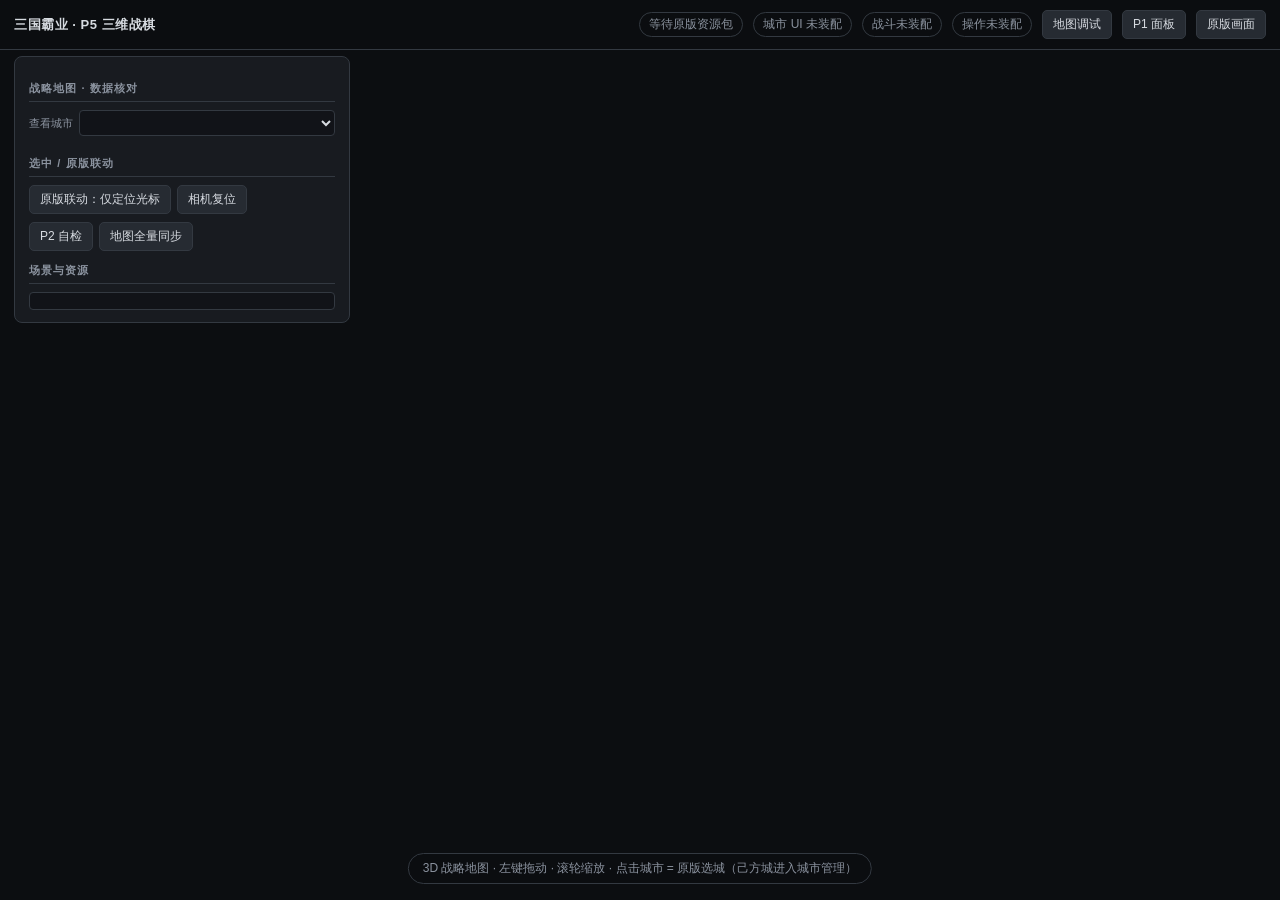
==== original/site/index3d.html @ 50c9945b "feat(P5): 3D 战棋战斗交互与动画（原版 ko/vo/xo/Ao/Fo 接管，规则零复制） 内核：make_core 增 9 处唯一改名（bo/ko/vo/xo/Ao/Fo/Io/Eo/So" ====
<!DOCTYPE html>
<html lang="zh-CN">
<head>
<meta charset="UTF-8">
<meta name="viewport" content="width=device-width, initial-scale=1.0, maximum-scale=1.0, user-scalable=no">
<title>三国霸业 · 3D 重制 P5 战棋战斗</title>
<link rel="icon" href="data:image/svg+xml,%3Csvg xmlns='http://www.w3.org/2000/svg' viewBox='0 0 32 32'%3E%3Crect width='32' height='32' fill='%230c0e11'/%3E%3Ctext x='16' y='24' font-size='21' text-anchor='middle' fill='%23e0b04a'%3E%E9%9C%B8%3C/text%3E%3C/svg%3E">
<link rel="stylesheet" href="style.css">
<link rel="stylesheet" href="p1/style.css">
<link rel="stylesheet" href="p2/style.css">
<link rel="stylesheet" href="p3/style.css">
<link rel="stylesheet" href="p4/style.css">
<link rel="stylesheet" href="p5/style.css">
<script type="importmap">
{
  "imports": {
    "three": "./p1/vendor/three.module.js",
    "three/addons/": "./p1/vendor/addons/"
  }
}
</script>
</head>
<body data-p1-status="booting">

<!-- ===================== 3D 展示区 ===================== -->
<div id="p1-root">
  <div id="p1-stage" aria-label="Three.js 3D 场景"></div>

  <!-- ===================== HTML UI 层 ===================== -->
  <div id="p1-ui" data-p1-ui>
    <div id="p1-toolbar">
      <span class="p1-title">三国霸业 · P5 三维战棋</span>
      <span id="p1-phase" class="p1-chip">启动中</span>
      <span id="p3-chip" class="p1-chip">城市 UI 待命</span>
      <span id="p4-chip" class="p1-chip">战斗待命</span>
      <span id="p5-chip" class="p1-chip">操作待命</span>
      <button type="button" class="p1-btn" id="p2-toggle-panel">地图调试</button>
      <button type="button" class="p1-btn" id="p1-toggle-panel">P1 面板</button>
      <button type="button" class="p1-btn" id="p1-toggle-legacy">原版画面</button>
    </div>

    <section id="p2-panel" class="p1-card" data-p1-ui-block></section>
    <div id="p2-hint">3D 战略地图 · 左键拖动 · 滚轮缩放 · 点击城市 = 原版选城（己方城进入城市管理）</div>

    <section id="p1-panel" class="p1-card hidden" data-p1-ui-block>
      <h2>运行状态</h2>
      <dl id="p1-status-list" class="p1-kv"></dl>

      <h2>场景切换（测试入口）</h2>
      <div class="p1-row">
        <button type="button" class="p1-btn" data-scene="world">战略地图</button>
        <button type="button" class="p1-btn" data-scene="city">城市管理</button>
        <button type="button" class="p1-btn" data-scene="battle">战斗</button>
      </div>
      <div class="p1-hint">测试入口只验证场景生命周期，不代表真实游戏操作结果。</div>

      <h2>自检</h2>
      <div class="p1-row">
        <button type="button" class="p1-btn" id="p1-test-coords">坐标测试</button>
        <button type="button" class="p1-btn" id="p1-test-adapter">适配层测试</button>
        <button type="button" class="p1-btn" id="p1-test-events">事件测试</button>
        <button type="button" class="p1-btn" id="p1-test-assets">资源测试</button>
      </div>
      <div class="p1-row">
        <button type="button" class="p1-btn" id="p1-sync">手动同步</button>
        <button type="button" class="p1-btn" id="p1-modal">弹窗穿透测试</button>
      </div>

      <h2>日志</h2>
      <pre id="p1-log" class="p1-log"></pre>
    </section>

    <div id="p1-modal-overlay" class="p1-modal-overlay" hidden>
      <div class="p1-card p1-modal" data-p1-ui-block>
        <h2>UI 弹窗</h2>
        <p>弹窗打开时，点击与滚轮不应穿透到 3D 场景；关闭后恢复。</p>
        <button type="button" class="p1-btn" id="p1-modal-close">关闭</button>
      </div>
    </div>
  </div>

  <!-- ============ 原版 2D 画面（保持原版 DOM，可折叠） ============ -->
  <div id="p1-legacy" class="hidden">
    <div id="app">
      <div id="screen-wrap">
        <canvas id="screen" width="240" height="320"></canvas>
      </div>
      <div id="status-bar">
        <span id="status-text">加载中…</span>
        <span id="status-actions">
          <button class="mini-btn menu-btn" id="menu-btn">菜单</button>
          <span id="scale-controls">
            <button class="mini-btn" id="scale-down">－</button>
            <span id="scale-label">×5</span>
            <button class="mini-btn" id="scale-up">＋</button>
          </span>
        </span>
      </div>
      <div id="touch-controls">
        <button class="key" data-key="esc">返回</button>
        <div class="dpad">
          <button class="key" data-key="up" aria-label="上">▲</button>
          <button class="key" data-key="left" aria-label="左">◀</button>
          <button class="key" data-key="down" aria-label="下">▼</button>
          <button class="key" data-key="right" aria-label="右">▶</button>
        </div>
        <button class="key" data-key="enter">确认</button>
      </div>
      <div id="help-note">原版 2D 画面（P1 保留用于对照，游戏规则仍由 sgby.core.js 驱动）</div>
    </div>
  </div>
</div>

<!-- 原版内核：sgby.core.js = sgby.min.js + 只读导出尾注；原 index.html 与 sgby.min.js 未改动 -->
<script type="module" src="sgby.core.js"></script>
<script src="local-bridge.js"></script>
<!-- P1 架构入口 -->
<script type="module" src="./p1/main.mjs"></script>
</body>
</html>
---- original/site/style.css ----
/* 三国霸业 - 网页移植版样式 */
* { margin: 0; padding: 0; box-sizing: border-box; -webkit-tap-highlight-color: transparent; }

html, body {
  height: 100%;
  background: #1a1c20;
  color: #cfd3da;
  font-family: "PingFang SC", "Noto Sans CJK SC", "Microsoft YaHei", sans-serif;
  overscroll-behavior: none;
  user-select: none;
}

#app {
  height: 100%;
  display: flex;
  flex-direction: column;
  align-items: center;
  justify-content: flex-start;
  padding: 8px;
  gap: 8px;
}

#screen-wrap {
  display: flex;
  align-items: center;
  justify-content: center;
  background: #0c0e11;
  border: 2px solid #3a4048;
  border-radius: 6px;
  padding: 10px;
  box-shadow: 0 4px 24px rgba(0,0,0,.6), inset 0 0 40px rgba(0,0,0,.5);
}

#screen {
  display: block;
  width: 480px;   /* 240 * 2（main.js 会按视口自动调整） */
  height: 640px;  /* 320 * 2 */
  max-width: calc(100vw - 16px);
  max-height: calc(100vh - 16px);
  image-rendering: pixelated;
  image-rendering: crisp-edges;
  background: #eaddc0; /* 宣纸底色（默认 ink 配色色 0）：页面首绘与游戏首帧同色，避免启动时闪绿 */
  touch-action: none;  /* 触摸直接作用于画面，禁止浏览器滚动/缩放手势 */
}

#status-bar {
  width: 100%;
  max-width: 815px;
  display: flex;
  justify-content: space-between;
  align-items: center;
  font-size: 12px;
  color: #7f8792;
  padding: 0 4px;
}

#scale-controls { display: flex; align-items: center; gap: 6px; }
.mini-btn {
  background: #2a2f36; color: #cfd3da; border: 1px solid #3a4048;
  border-radius: 4px; width: 24px; height: 22px; font-size: 13px; cursor: pointer;
}
.mini-btn:active { background: #3a4048; }
#scale-label { min-width: 28px; text-align: center; }

/* 下方虚拟按键：返回（左）— 方向键（中）— 确认（右） */
#touch-controls {
  display: flex;
  align-items: flex-end;    /* 返回/确认 与方向键下排（◀▼▶）同一基线 */
  justify-content: center;
  gap: 16px;
  user-select: none;
  -webkit-user-select: none;
}
.dpad {
  display: grid;
  grid-template-columns: repeat(3, 52px);
  grid-template-rows: repeat(2, 46px);
  gap: 6px;
}
.dpad .key[data-key="up"]    { grid-column: 2; grid-row: 1; }
.dpad .key[data-key="left"]  { grid-column: 1; grid-row: 2; }
.dpad .key[data-key="down"]  { grid-column: 2; grid-row: 2; }
.dpad .key[data-key="right"] { grid-column: 3; grid-row: 2; }
.key {
  min-width: 52px;
  height: 46px;
  padding: 0 6px;
  background: #2a2f36;
  color: #cfd3da;
  border: 1px solid #3a4048;
  border-radius: 8px;
  font-size: 15px;
  font-family: inherit;
  cursor: pointer;
  touch-action: none;
}
.key.pressed { background: #4a5260; }

#help-note {
  font-size: 11px;
  color: #5a626e;
  text-align: center;
  line-height: 1.6;
  padding-bottom: 4px;
}

@media (max-width: 860px) {
  #screen-wrap { padding: 6px; }
  #help-note { display: none; }
}

/* ==================== 网页菜单（MOD / 存档） ==================== */

#status-actions { display: flex; align-items: center; gap: 10px; }
.menu-btn { width: auto; padding: 0 9px; }

.wm-overlay {
  position: fixed; inset: 0; z-index: 100;
  display: none; align-items: center; justify-content: center;
  padding: 16px; background: rgba(8, 10, 12, .72);
}
.wm-overlay.open { display: flex; }
.wm-panel {
  width: min(440px, 100%); max-height: min(82vh, 680px); overflow: auto;
  background: #23272e; border: 1px solid #3a4048; border-radius: 10px;
  box-shadow: 0 18px 60px rgba(0, 0, 0, .6); color: #cfd3da; font-size: 13px;
}
.wm-head {
  display: flex; align-items: center; justify-content: space-between;
  padding: 12px 14px; border-bottom: 1px solid #323841;
}
.wm-title { font-size: 15px; font-weight: 600; letter-spacing: .05em; }
.wm-close {
  background: none; border: 0; color: #8b93a0; font-size: 22px; line-height: 1;
  cursor: pointer; padding: 0 2px;
}
.wm-close:hover { color: #cfd3da; }
.wm-body { padding: 12px 14px 14px; display: flex; flex-direction: column; gap: 14px; }
.wm-sec { display: flex; flex-direction: column; gap: 8px; }
.wm-sec-title { font-size: 12px; color: #8b93a0; letter-spacing: .08em; }
.wm-row { display: flex; gap: 10px; align-items: baseline; }
.wm-label { color: #8b93a0; flex: none; }
.wm-value { color: #e6e9ee; word-break: break-all; }
.wm-actions { display: flex; gap: 8px; flex-wrap: wrap; }
.wm-btn {
  background: #2f353d; color: #cfd3da; border: 1px solid #3f4650; border-radius: 6px;
  padding: 7px 12px; font-size: 13px; font-family: inherit; cursor: pointer;
}
a.wm-btn { text-decoration: none; display: inline-flex; align-items: center; }
.wm-btn:hover:not(:disabled) { background: #3a414b; }
.wm-btn:disabled { opacity: .45; cursor: default; }
.wm-btn.primary { background: #4a5260; border-color: #5a6372; }
.wm-btn.small { padding: 4px 9px; font-size: 12px; }
.wm-hint { color: #6f7885; font-size: 11px; line-height: 1.6; }
.wm-slots { display: flex; flex-direction: column; gap: 6px; }
.wm-slot {
  display: flex; align-items: center; gap: 10px; padding: 8px 10px;
  background: #1d2127; border: 1px solid #30363e; border-radius: 6px;
}
.wm-slot-name { flex: none; color: #aeb6c2; }
.wm-slot-info {
  flex: 1; min-width: 0; color: #e6e9ee;
  overflow: hidden; text-overflow: ellipsis; white-space: nowrap;
}
.wm-slot-acts { flex: none; display: flex; gap: 6px; }
.wm-msg { min-height: 18px; font-size: 12px; color: #8b93a0; line-height: 1.5; word-break: break-all; }
.wm-msg.ok { color: #7fbf7f; }
.wm-msg.err { color: #e08a8a; }

@media (max-width: 420px) {
  .wm-slot { flex-wrap: wrap; }
  .wm-slot-info { flex-basis: 100%; order: 3; }
}
---- original/site/p1/style.css ----
/* ==========================================================================
 * P1 3D 基础架构样式（新增文件；不修改原版 style.css）
 * 深色极简；3D canvas 铺底，HTML UI 浮于其上，原版 2D 画面折叠在右下角。
 * ========================================================================== */
:root {
  --p1-bg: #0c0e11;
  --p1-card: #1a1d22;
  --p1-line: #333941;
  --p1-text: #d7dbe1;
  --p1-dim: #8b939f;
}

html, body { height: 100%; overflow: hidden; }

#p1-root {
  position: relative;
  width: 100vw;
  height: 100vh;
  overflow: hidden;
  background: var(--p1-bg);
}

/* ---------- 3D 展示区 ---------- */
#p1-stage { position: absolute; inset: 0; }
#p1-stage canvas { display: block; width: 100%; height: 100%; outline: none; touch-action: none; }

/* 场景自己的 HTML UI 挂载点（城市 / 战斗），与 3D 画布同层但可交互 */
.p1-scene-ui {
  position: absolute; left: 14px; bottom: 14px; z-index: 8;
  width: min(430px, calc(100vw - 320px)); pointer-events: auto;
}
.p1-scene-card { box-shadow: 0 8px 24px rgba(0,0,0,.45); }

/* ---------- HTML UI 层（默认穿透，只有具体控件接收事件） ---------- */
#p1-ui { position: absolute; inset: 0; pointer-events: none; z-index: 10; }
#p1-ui button,
#p1-ui [data-p1-ui-block],
#p1-toolbar { pointer-events: auto; }

#p1-toolbar {
  position: absolute; top: 0; left: 0; right: 0;
  display: flex; align-items: center; gap: 10px;
  padding: 10px 14px;
  background: rgba(12, 14, 17, .82);
  border-bottom: 1px solid var(--p1-line);
  color: var(--p1-text); font-size: 13px;
}
.p1-title { font-weight: 600; letter-spacing: .04em; margin-right: auto; }
.p1-chip {
  padding: 3px 9px; border: 1px solid var(--p1-line);
  border-radius: 999px; color: var(--p1-dim); font-size: 12px;
}

.p1-btn {
  background: #262b32; color: var(--p1-text);
  border: 1px solid var(--p1-line); border-radius: 5px;
  padding: 5px 10px; font: inherit; font-size: 12px; cursor: pointer;
}
.p1-btn:hover { background: #313843; }
.p1-btn:disabled { opacity: .42; cursor: not-allowed; }

.p1-card {
  background: rgba(26, 29, 34, .96);
  border: 1px solid var(--p1-line);
  border-radius: 8px;
  color: var(--p1-text);
  padding: 12px 14px;
  font-size: 12px;
}
#p1-panel {
  position: absolute; top: 56px; right: 14px;
  width: 320px; max-height: calc(100vh - 76px);
  overflow: auto;
}
#p1-panel.hidden { display: none; }
.p1-card h2 {
  margin: 14px 0 8px; font-size: 11px; font-weight: 600;
  letter-spacing: .1em; color: var(--p1-dim);
  border-bottom: 1px solid var(--p1-line); padding-bottom: 5px;
}
.p1-card h2:first-child { margin-top: 0; }
.p1-row { display: flex; flex-wrap: wrap; gap: 6px; margin-bottom: 8px; }
.p1-hint { color: var(--p1-dim); line-height: 1.6; font-size: 11px; }
.p1-kv { display: grid; grid-template-columns: 118px 1fr; gap: 3px 8px; margin: 0; }
.p1-kv dt { color: var(--p1-dim); }
.p1-kv dd { margin: 0; overflow-wrap: anywhere; }
.p1-kv dd.ok { color: #8fd18f; }
.p1-kv dd.bad { color: #e08a8a; }
.p1-log {
  margin: 0; padding: 8px; max-height: 150px; overflow: auto;
  background: #111318; border: 1px solid var(--p1-line); border-radius: 4px;
  color: #aeb6c2; font-size: 11px; line-height: 1.5; white-space: pre-wrap;
}

.p1-modal-overlay {
  position: absolute; inset: 0; z-index: 20;
  display: flex; align-items: center; justify-content: center;
  background: rgba(8, 10, 12, .7); pointer-events: auto;
}
.p1-modal-overlay[hidden] { display: none; }
.p1-modal { width: min(360px, 90vw); }
.p1-modal p { line-height: 1.7; color: var(--p1-dim); }

/* ---------- 原版 2D 画面（保留 DOM，缩为对照窗） ---------- */
#p1-legacy {
  position: absolute; right: 14px; bottom: 14px; z-index: 6;
  width: 268px; height: 372px; overflow: hidden;
  background: #0c0e11; border: 1px solid var(--p1-line);
  border-radius: 8px; box-shadow: 0 10px 30px rgba(0,0,0,.5);
}
#p1-legacy.hidden { display: none; }
#p1-legacy #app {
  width: 620px; height: 840px; transform: scale(.43); transform-origin: top left;
  padding: 4px; gap: 4px;
}
#p1-legacy #screen { width: 240px !important; height: 320px !important; }
#p1-legacy #status-bar,
#p1-legacy #help-note { font-size: 14px; }
#p1-legacy #touch-controls { transform: scale(.85); transform-origin: top center; }

/* ---------- WebGL 失败提示 ---------- */
#p1-fatal {
  position: absolute; inset: 0; z-index: 30;
  display: flex; align-items: center; justify-content: center;
  background: rgba(12,14,17,.94); color: #e08a8a; font-size: 14px;
  text-align: center; padding: 24px; line-height: 1.8;
}

@media (max-width: 720px) {
  #p1-panel { width: calc(100vw - 28px); }
  #p1-legacy { width: 200px; height: 280px; }
  #p1-legacy #app { transform: scale(.31); }
}
---- original/site/p2/style.css ----
/* ==========================================================================
 * P2 战略地图调试面板样式（附加层，复用 P1 的 p1-card / p1-kv / p1-btn）
 * 面板位于左侧，与 P1 右侧面板、右下角原版 2D 对照窗互不遮挡。
 * ========================================================================== */
#p2-panel {
  position: absolute; top: 56px; left: 14px; z-index: 11;
  width: 336px; max-height: calc(100vh - 76px);
  overflow: auto;
}
#p2-panel.hidden { display: none; }
#p2-panel h2 { margin-top: 12px; }
#p2-log { max-height: 112px; }

.p2-row {
  display: flex; flex-wrap: wrap; align-items: center;
  gap: 6px; margin-bottom: 8px;
}
.p2-row label { color: var(--p1-dim); font-size: 11px; }
.p2-row select {
  flex: 1 1 150px; min-width: 0;
  background: #111318; color: var(--p1-text);
  border: 1px solid var(--p1-line); border-radius: 4px;
  padding: 4px 6px; font: inherit; font-size: 12px;
}
#p2-panel .p1-kv { grid-template-columns: 124px 1fr; }
#p2-panel .p1-kv dd { font-variant-numeric: tabular-nums; }

/* 场景提示条：显示当前 3D 场景与原版联动状态 */
#p2-hint {
  position: absolute; left: 50%; transform: translateX(-50%);
  bottom: 16px; z-index: 9; pointer-events: none;
  padding: 6px 14px; border-radius: 999px;
  background: rgba(12, 14, 17, .78); border: 1px solid var(--p1-line);
  color: var(--p1-dim); font-size: 12px; white-space: nowrap;
}

@media (max-width: 900px) {
  #p2-panel { width: 280px; }
  #p2-hint { display: none; }
}
---- original/site/p3/style.css ----
/* ==========================================================================
 * P3 城市管理界面样式（新增文件，不改动 P1/P2 与原版样式）
 *
 * 视觉取向：深色木质 + 铜金描边，与 3D 战略地图的土黄地形协调；
 * 纯 HTML/CSS，不把菜单做进 3D 场景（P3 §11）。
 * 层级：#p3-city(14) > #p1-legacy(6) / #p2-panel(11)，对话框在同一层内再叠。
 * ========================================================================== */
:root {
  --p3-wood-0: #1c1510;
  --p3-wood-1: #2a2018;
  --p3-wood-2: #362a1f;
  --p3-gold: #c8a45c;
  --p3-gold-dim: #8a7038;
  --p3-text: #ece1cc;
  --p3-dim: #a99b84;
  --p3-red: #a33b30;
  --p3-green: #6f9457;
  --p3-line: rgba(200, 164, 92, .28);
}

#p3-city {
  position: absolute;
  left: 0;
  right: 0;
  bottom: 0;
  top: 46px;              /* 让出顶部工具栏，工具条保持可点 */
  z-index: 14;
  display: flex;
  align-items: center;
  justify-content: center;
  font-family: "Noto Sans CJK SC", "Microsoft YaHei", system-ui, sans-serif;
  color: var(--p3-text);
  pointer-events: none;   /* 容器本身不吞点击：收起时地图必须仍可点 */
}
#p3-city[hidden] { display: none; }

/* 只有真正可见的部件接收事件 */
#p3-city .p3-frame,
#p3-city .p3-dim:not(.p3-dim-off) { pointer-events: auto; }

/* 暗化 3D 地图（同时阻挡点击穿透） */
.p3-dim {
  position: absolute;
  inset: 0;
  background:
    radial-gradient(ellipse at 50% 40%, rgba(20, 14, 8, .35), rgba(8, 6, 4, .82)),
    rgba(10, 8, 6, .35);
  transition: opacity .22s ease;
}
.p3-dim-off { opacity: 0; pointer-events: none; }
/* P1 的 `#p1-ui [data-p1-ui-block]{pointer-events:auto}` 会盖住上面的 none，
 * 收起态必须让地图可点，所以这里用更高优先级的规则显式复位。 */
#p1-ui #p3-city .p3-dim.p3-dim-off { pointer-events: none; }

/* ---------------------------------------------------------------- 主框 */
.p3-frame {
  position: relative;
  width: min(1180px, calc(100vw - 56px));
  min-width: 0;                       /* 允许 flex 收缩，避免内容把面板撑出视口 */
  height: min(720px, calc(100vh - 56px));
  box-sizing: border-box;
  display: grid;
  grid-template-rows: auto 1fr auto;
  background:
    linear-gradient(180deg, rgba(58, 44, 30, .97), rgba(26, 20, 14, .985)),
    var(--p3-wood-1);
  border: 1px solid var(--p3-gold-dim);
  border-radius: 10px;
  box-shadow:
    0 0 0 1px rgba(0, 0, 0, .6),
    0 24px 60px rgba(0, 0, 0, .66),
    inset 0 1px 0 rgba(255, 226, 168, .16);
  overflow: hidden;
  transition: opacity .18s ease, transform .18s ease;
}
/* 收起态：只留一条提示条，地图完全可点 */
.p3-frame.p3-collapsed {
  height: auto;
  width: min(440px, calc(100vw - 32px));
  align-self: flex-end;
  margin-bottom: 18px;
}
.p3-frame.p3-collapsed .p3-head {
  grid-template-columns: 1fr auto;
  padding: 8px 12px;
  gap: 10px;
}
.p3-frame.p3-collapsed .p3-stats,
.p3-frame.p3-collapsed .p3-city-sub { display: none; }
.p3-frame.p3-collapsed .p3-city-name { font-size: 16px; letter-spacing: .06em; }
.p3-frame.p3-collapsed .p3-body,
.p3-frame.p3-collapsed .p3-foot { display: none; }
.p3-frame.p3-busy .p3-body { opacity: .55; pointer-events: none; }

/* ---------------------------------------------------------------- 信息栏 */
.p3-head {
  display: grid;
  grid-template-columns: 210px 1fr auto;
  gap: 14px;
  align-items: center;
  padding: 12px 16px 10px;
  border-bottom: 1px solid var(--p3-line);
  background: linear-gradient(180deg, rgba(86, 66, 44, .5), rgba(40, 30, 20, .28));
}
.p3-city-name {
  margin: 0;
  font-size: 25px;
  letter-spacing: .12em;
  color: #f3e3bd;
  text-shadow: 0 2px 6px rgba(0, 0, 0, .6);
}
.p3-city-name.p3-mine { color: #ffe9b0; }
.p3-city-sub { margin: 3px 0 0; font-size: 11px; color: var(--p3-dim); }

.p3-stats {
  display: grid;
  grid-template-columns: repeat(6, minmax(96px, 1fr));
  gap: 2px 12px;
  margin: 0;
  font-size: 12px;
}
.p3-stats dt { color: var(--p3-dim); font-size: 11px; }
.p3-stats dd {
  margin: 0 0 2px;
  color: #f0e3c6;
  font-variant-numeric: tabular-nums;
  letter-spacing: .02em;
}

.p3-head-btns { display: flex; gap: 8px; }

/* ---------------------------------------------------------------- 主体 */
.p3-body {
  display: grid;
  grid-template-columns: 108px 196px 1fr;
  min-height: 0;
}

/* 左侧：原版第一级菜单（内政 / 外交 / 军备 / 状况） */
.p3-rail {
  display: flex;
  flex-direction: column;
  gap: 6px;
  padding: 12px 10px;
  border-right: 1px solid var(--p3-line);
  background: rgba(0, 0, 0, .22);
}
.p3-rail-btn {
  display: flex;
  flex-direction: column;
  gap: 2px;
  padding: 10px 8px;
  background: linear-gradient(180deg, rgba(78, 60, 40, .6), rgba(44, 33, 23, .6));
  border: 1px solid rgba(200, 164, 92, .22);
  border-radius: 5px;
  color: var(--p3-text);
  font: inherit;
  font-size: 15px;
  letter-spacing: .16em;
  cursor: pointer;
  transition: border-color .12s ease, background .12s ease;
}
.p3-rail-btn:hover { border-color: var(--p3-gold-dim); }
.p3-rail-btn.is-active {
  background: linear-gradient(180deg, rgba(150, 112, 56, .72), rgba(74, 52, 30, .8));
  border-color: var(--p3-gold);
  box-shadow: inset 0 0 0 1px rgba(255, 226, 168, .22);
  color: #fff3d6;
}
.p3-rail-count { font-size: 10px; color: var(--p3-dim); letter-spacing: .04em; }

/* 中间：原版第二级菜单（条目） */
.p3-items {
  display: flex;
  flex-direction: column;
  gap: 4px;
  padding: 12px 10px;
  overflow: auto;
  border-right: 1px solid var(--p3-line);
}
.p3-items-title {
  margin: 0 0 6px;
  font-size: 11px;
  font-weight: 600;
  letter-spacing: .18em;
  color: var(--p3-gold);
  border-bottom: 1px solid var(--p3-line);
  padding-bottom: 5px;
}
.p3-item {
  display: flex;
  align-items: baseline;
  justify-content: space-between;
  gap: 8px;
  padding: 8px 9px;
  background: rgba(60, 46, 32, .42);
  border: 1px solid transparent;
  border-radius: 4px;
  color: var(--p3-text);
  font: inherit;
  font-size: 14px;
  text-align: left;
  cursor: pointer;
}
.p3-item:hover { background: rgba(104, 78, 48, .56); border-color: var(--p3-gold-dim); }
.p3-item-name { letter-spacing: .08em; }
.p3-item-cost { font-size: 10px; color: var(--p3-dim); white-space: nowrap; }
.p3-item-nobranch { opacity: .5; }
.p3-items-note { margin-top: auto; font-size: 10px; }

/* 右侧：内容面板 */
.p3-detail {
  display: flex;
  flex-direction: column;
  min-width: 0;
  padding: 10px 14px 12px;
  overflow: hidden;
}
.p3-tabs { display: flex; gap: 6px; margin-bottom: 8px; }
.p3-tab {
  padding: 5px 12px;
  background: transparent;
  border: 1px solid transparent;
  border-bottom-color: var(--p3-line);
  color: var(--p3-dim);
  font: inherit;
  font-size: 12px;
  cursor: pointer;
}
.p3-tab.is-active {
  color: var(--p3-gold);
  border-color: var(--p3-line);
  border-bottom-color: transparent;
  border-radius: 4px 4px 0 0;
  background: rgba(70, 54, 36, .5);
}

.p3-report-cols {
  display: grid;
  grid-template-columns: repeat(2, minmax(0, 1fr));
  gap: 0 24px;
}
.p3-report {
  width: 100%;
  border-collapse: collapse;
  font-size: 13px;
}
.p3-report th {
  width: 42%;
  padding: 5px 8px;
  text-align: right;
  font-weight: 400;
  color: var(--p3-dim);
  border-bottom: 1px dashed rgba(200, 164, 92, .16);
}
.p3-report td {
  padding: 5px 8px;
  color: #f4e8cd;
  font-variant-numeric: tabular-nums;
  border-bottom: 1px dashed rgba(200, 164, 92, .16);
}
.p3-report-modal th { width: 34%; }

.p3-hint { margin: 8px 0 0; font-size: 11px; line-height: 1.6; color: var(--p3-dim); }

/* 武将表 */
.p3-officer-wrap { min-height: 0; overflow: auto; flex: 1; }
.p3-officer-inline { margin-top: 4px; }
.p3-officer-table {
  width: 100%;
  border-collapse: collapse;
  font-size: 12px;
  font-variant-numeric: tabular-nums;
}
.p3-officer-table thead th {
  position: sticky;
  top: 0;
  z-index: 1;
  padding: 5px 6px;
  background: #2b2117;
  border-bottom: 1px solid var(--p3-gold-dim);
  color: var(--p3-gold);
  font-weight: 500;
  font-size: 11px;
  white-space: nowrap;
  text-align: center;
}
.p3-officer-table tbody td {
  padding: 4px 6px;
  border-bottom: 1px solid rgba(200, 164, 92, .1);
  text-align: center;
  white-space: nowrap;
}
.p3-officer-table tbody td.p3-officer-name {
  color: #ffeec6;
  letter-spacing: .06em;
  text-align: left;
  padding-left: 10px;
}
.p3-officer-row { cursor: pointer; }
.p3-officer-row:hover { background: rgba(110, 82, 50, .38); }
.p3-officer-row.is-current {
  background: rgba(150, 112, 56, .5);
  box-shadow: inset 2px 0 0 var(--p3-gold);
}
.p3-officer-row:focus-visible { outline: 1px solid var(--p3-gold); outline-offset: -1px; }

.p3-officer-detail {
  position: sticky;
  bottom: 0;
  display: flex;
  flex-wrap: wrap;
  gap: 4px 14px;
  margin-top: 8px;
  padding: 7px 9px;
  background: rgba(24, 18, 12, .96);
  border: 1px solid var(--p3-line);
  border-radius: 4px;
  font-size: 11px;
  color: var(--p3-dim);
}
.p3-officer-detail strong { color: #ffeec6; font-size: 13px; letter-spacing: .08em; }
.p3-detail-label { color: var(--p3-gold); }
.p3-detail-kv { white-space: nowrap; }

/* 执行记录 */
.p3-log-wrap { flex: 1; min-height: 0; overflow: auto; }
.p3-log-list { margin: 0; padding: 0; list-style: none; font-size: 12px; }
.p3-log-item {
  display: flex;
  gap: 10px;
  padding: 5px 6px;
  border-bottom: 1px dashed rgba(200, 164, 92, .14);
  line-height: 1.5;
}
.p3-log-time { color: var(--p3-dim); font-size: 11px; white-space: nowrap; }
.p3-log-text { color: var(--p3-text); }
.p3-log-ok .p3-log-text { color: #cbe0b0; }
.p3-log-msg .p3-log-text { color: #f0dca8; }
.p3-log-error .p3-log-text { color: #e79a8f; }
.p3-log-action .p3-log-text { color: #d9c69a; }

/* ---------------------------------------------------------------- 底部 */
.p3-foot {
  display: flex;
  align-items: center;
  gap: 14px;
  padding: 8px 16px;
  border-top: 1px solid var(--p3-line);
  background: rgba(0, 0, 0, .3);
  font-size: 11px;
  color: var(--p3-dim);
}
.p3-status { color: var(--p3-gold); }
.p3-foot-hint { margin-left: auto; }

/* ---------------------------------------------------------------- 按钮 */
.p3-btn {
  padding: 6px 12px;
  background: linear-gradient(180deg, #5b452c, #3a2c1c);
  border: 1px solid var(--p3-gold-dim);
  border-radius: 4px;
  color: var(--p3-text);
  font: inherit;
  font-size: 12px;
  white-space: nowrap;
  cursor: pointer;
}
.p3-btn:hover { border-color: var(--p3-gold); background: linear-gradient(180deg, #6d5233, #453421); }
.p3-btn:disabled { opacity: .42; cursor: not-allowed; }
.p3-btn-primary {
  background: linear-gradient(180deg, #8a6428, #5c4118);
  border-color: #d9b46a;
  color: #fff6de;
  font-weight: 600;
}
.p3-btn-ghost { background: transparent; }

/* ---------------------------------------------------------------- 对话框 */
.p3-overlay-layer {
  position: absolute;
  inset: 0;
  z-index: 30;
  display: flex;
  align-items: center;
  justify-content: center;
}
.p3-overlay-layer[hidden] { display: none; }
.p3-overlay {
  position: absolute;
  inset: 0;
  display: flex;
  align-items: center;
  justify-content: center;
  padding: 24px;
  background: rgba(8, 6, 4, .62);
  pointer-events: auto;
}
.p3-modal {
  display: flex;
  flex-direction: column;
  width: min(460px, 92vw);
  max-height: min(78vh, 640px);
  background: linear-gradient(180deg, #33271b, #221a12);
  border: 1px solid var(--p3-gold-dim);
  border-radius: 8px;
  box-shadow: 0 18px 48px rgba(0, 0, 0, .7), inset 0 1px 0 rgba(255, 226, 168, .14);
  color: var(--p3-text);
  outline: none;
}
.p3-modal-wide { width: min(980px, 94vw); }
.p3-officer-modal { max-height: 82vh; }
.p3-modal-head {
  padding: 12px 16px 8px;
  border-bottom: 1px solid var(--p3-line);
}
.p3-modal-title {
  margin: 0;
  font-size: 16px;
  letter-spacing: .12em;
  color: #ffeec6;
}
.p3-modal-sub { margin: 4px 0 0; font-size: 11px; color: var(--p3-dim); }
.p3-modal-body {
  padding: 12px 16px;
  overflow: auto;
  font-size: 13px;
  line-height: 1.7;
}
.p3-modal-foot {
  display: flex;
  justify-content: flex-end;
  gap: 8px;
  padding: 10px 16px 12px;
  border-top: 1px solid var(--p3-line);
}
.p3-text { margin: 0; white-space: pre-wrap; }

/* 列表选择（原版 $r 的等价物） */
.p3-pick-list {
  display: grid;
  grid-template-columns: repeat(var(--p3-pick-cols, 2), minmax(0, 1fr));
  gap: 6px;
}
.p3-pick-item {
  display: flex;
  flex-direction: column;
  gap: 2px;
  padding: 9px 10px;
  background: rgba(60, 46, 32, .5);
  border: 1px solid transparent;
  border-radius: 4px;
  color: var(--p3-text);
  font: inherit;
  font-size: 13px;
  cursor: pointer;
  text-align: left;
}
.p3-pick-item:hover { background: rgba(110, 82, 50, .6); border-color: var(--p3-gold-dim); }
.p3-pick-item.is-current { border-color: var(--p3-gold); background: rgba(133, 98, 50, .55); }
.p3-pick-note { font-size: 10px; color: var(--p3-dim); }

/* 数值输入（原版 Hs 的等价物） */
.p3-value-box { display: grid; gap: 8px; }
.p3-value-label { font-size: 12px; color: var(--p3-gold); letter-spacing: .08em; }
.p3-input {
  width: 100%;
  padding: 8px 10px;
  background: #17110c;
  border: 1px solid var(--p3-line);
  border-radius: 4px;
  color: #fff3d6;
  font: inherit;
  font-size: 18px;
  font-variant-numeric: tabular-nums;
}
.p3-range { width: 100%; accent-color: #c8a45c; }
.p3-input:focus, .p3-range:focus { outline: 1px solid var(--p3-gold); outline-offset: 1px; }

/* ---------------------------------------------------------------- 滚动条 */
#p3-city ::-webkit-scrollbar { width: 8px; height: 8px; }
#p3-city ::-webkit-scrollbar-track { background: rgba(0, 0, 0, .28); }
#p3-city ::-webkit-scrollbar-thumb {
  background: rgba(200, 164, 92, .42);
  border-radius: 4px;
}
#p3-city ::-webkit-scrollbar-thumb:hover { background: rgba(200, 164, 92, .66); }

/* ---------------------------------------------------------------- 自适应 */
@media (max-width: 1080px) {
  .p3-frame { width: calc(100vw - 24px); height: calc(100vh - 24px); }
  .p3-head { grid-template-columns: 160px 1fr auto; }
  .p3-stats { grid-template-columns: repeat(4, minmax(84px, 1fr)); }
  .p3-body { grid-template-columns: 92px 168px 1fr; }
}
@media (max-width: 760px) {
  .p3-head { grid-template-columns: 1fr auto; }
  .p3-stats { display: none; }
  .p3-body { grid-template-columns: 84px 1fr; }
  .p3-items { grid-column: 2; }
  .p3-detail { display: none; }
}
---- original/site/p4/style.css ----
/* P4 战斗 HUD —— 与 P2/P3 同一套暗色木质 + 金色描边，只做信息展示 */

.p4-hud {
  position: absolute;
  left: 16px;
  top: 66px;
  width: 322px;
  max-height: calc(100vh - 130px);
  display: flex;
  flex-direction: column;
  z-index: 12;
  background: linear-gradient(180deg, rgba(28, 24, 18, .95), rgba(14, 12, 9, .97));
  border: 1px solid rgba(200, 160, 90, .55);
  border-radius: 10px;
  box-shadow: 0 12px 32px rgba(0, 0, 0, .55), inset 0 1px 0 rgba(255, 226, 168, .12);
  color: #eadcc0;
  font-size: 12.5px;
  overflow: hidden;
}

.p4-hud[hidden] { display: none; }

.p4-hud-head {
  display: flex;
  align-items: center;
  gap: 8px;
  padding: 8px 10px;
  border-bottom: 1px solid rgba(200, 160, 90, .28);
  background: linear-gradient(180deg, rgba(70, 54, 32, .9), rgba(40, 31, 20, .9));
}

.p4-hud-title { font-weight: 700; letter-spacing: .06em; color: #f0d79a; }

.p4-hud-chip {
  flex: 1;
  font-size: 11px;
  color: #cbb994;
  white-space: nowrap;
  overflow: hidden;
  text-overflow: ellipsis;
}

.p4-hud-btn {
  padding: 3px 9px;
  background: linear-gradient(180deg, #5b452c, #3a2c1c);
  border: 1px solid rgba(200, 160, 90, .5);
  border-radius: 4px;
  color: #eadcc0;
  font: inherit;
  font-size: 11px;
  cursor: pointer;
}

.p4-hud-btn:hover { border-color: #e0b04a; color: #fff3d6; }

.p4-hud-body {
  padding: 6px 10px 8px;
  overflow-y: auto;
  min-height: 0;
}

.p4-hud-sec { margin-top: 8px; }
.p4-hud-sec:first-child { margin-top: 2px; }

.p4-hud-sec h3 {
  margin: 0 0 4px;
  font-size: 11.5px;
  font-weight: 600;
  letter-spacing: .08em;
  color: #d9b96a;
  border-left: 3px solid rgba(217, 185, 106, .7);
  padding-left: 6px;
}

.p4-kv {
  display: grid;
  grid-template-columns: 84px 1fr;
  gap: 2px 8px;
  margin: 0;
  font-variant-numeric: tabular-nums;
}

.p4-kv dt { color: #9c8e73; }
.p4-kv dd { margin: 0; color: #efe3c9; word-break: break-all; }

.p4-hud-note {
  margin: 5px 0 0;
  font-size: 11px;
  line-height: 1.5;
  color: #a99a80;
}

.p4-hud-foot {
  padding: 6px 10px;
  border-top: 1px solid rgba(200, 160, 90, .22);
  font-size: 10.5px;
  line-height: 1.45;
  color: #93866f;
  background: rgba(0, 0, 0, .28);
}

.p4-legend {
  display: flex;
  flex-wrap: wrap;
  gap: 6px 12px;
  padding-top: 2px;
}

.p4-legend-item {
  display: inline-flex;
  align-items: center;
  gap: 5px;
  font-size: 11px;
  color: #c9bb9d;
}

.p4-swatch {
  width: 12px;
  height: 12px;
  border-radius: 3px;
  border: 1px solid rgba(0, 0, 0, .5);
  display: inline-block;
}

.p4-swatch-move { background: rgba(74, 163, 255, .75); }
.p4-swatch-attack { background: rgba(255, 106, 90, .78); }
.p4-swatch-mine { background: #4f7fd0; }
.p4-swatch-enemy { background: #c0504d; }
.p4-swatch-state { background: #d0a020; }

@media (max-width: 900px) {
  .p4-hud { width: 258px; left: 10px; top: 58px; font-size: 12px; }
}
---- original/site/p5/style.css ----
/* P5 战斗操作层 —— 与 P2/P3/P4 同一套暗色木质 + 金色描边 */

.p5-ui {
  position: absolute;
  inset: 0;
  z-index: 14;
  pointer-events: none;
  font-size: 12.5px;
  color: #eadcc0;
}

.p5-ui[hidden] { display: none; }

/* ------------------------------------------------------------- 阶段 / 提示 */
.p5-top {
  position: absolute;
  left: 50%;
  top: 62px;
  transform: translateX(-50%);
  display: flex;
  align-items: center;
  gap: 10px;
  max-width: min(760px, calc(100vw - 720px));
  padding: 5px 14px;
  border-radius: 999px;
  background: rgba(14, 12, 9, .78);
  border: 1px solid rgba(200, 160, 90, .38);
  box-shadow: 0 6px 18px rgba(0, 0, 0, .45);
  backdrop-filter: blur(2px);
  white-space: nowrap;
}

.p5-phase {
  font-weight: 700;
  letter-spacing: .08em;
  color: #f0d79a;
  padding: 1px 9px;
  border-radius: 999px;
  border: 1px solid rgba(224, 176, 74, .55);
  background: rgba(90, 68, 36, .55);
  font-size: 11.5px;
}

.p5-phase[data-phase="SELECT"] { color: #a9e0b0; border-color: rgba(120, 200, 140, .6); }
.p5-phase[data-phase="UNIT_SELECTED"] { color: #9ad0ff; border-color: rgba(110, 170, 240, .6); }
.p5-phase[data-phase="ATTACK_PREVIEW"] { color: #ff9d84; border-color: rgba(230, 110, 80, .6); }
.p5-phase[data-phase="ATTACK_ANIMATING"],
.p5-phase[data-phase="MOVEMENT_ANIMATING"] { color: #ffd166; border-color: rgba(230, 190, 90, .7); }
.p5-phase[data-phase="ENEMY_PHASE"] { color: #e2a0a0; border-color: rgba(200, 100, 100, .6); }
.p5-phase[data-phase="BATTLE_FINISHED"] { color: #fff3d6; border-color: #e0b04a; }

.p5-hint {
  font-size: 11.5px;
  color: #c9b891;
  overflow: hidden;
  text-overflow: ellipsis;
}

/* ------------------------------------------------------------- 横幅 */
.p5-banner {
  position: absolute;
  left: 50%;
  top: 26%;
  transform: translate(-50%, 8px);
  opacity: 0;
  transition: opacity .22s ease, transform .22s ease;
  display: flex;
  flex-direction: column;
  align-items: center;
  gap: 4px;
  padding: 12px 34px;
  border-radius: 10px;
  background: linear-gradient(180deg, rgba(40, 30, 16, .92), rgba(14, 11, 7, .94));
  border: 1px solid rgba(224, 176, 74, .6);
  box-shadow: 0 16px 40px rgba(0, 0, 0, .6), inset 0 1px 0 rgba(255, 226, 168, .18);
  text-align: center;
  pointer-events: none;
}

.p5-banner[hidden] { display: none; }
.p5-banner.is-in { opacity: 1; transform: translate(-50%, 0); }
.p5-banner strong { font-size: 20px; letter-spacing: .12em; color: #f6dfa8; }
.p5-banner span { font-size: 11.5px; color: #c9b891; }
.p5-banner.tone-round strong { font-size: 24px; }
.p5-banner.tone-enemy strong { color: #f0b0a0; }
.p5-banner.tone-win strong { color: #a8e6a0; }
.p5-banner.tone-lose strong { color: #f0a090; }

/* ------------------------------------------------------------- 战报 */
.p5-log {
  position: absolute;
  right: 16px;
  top: 62px;
  width: 300px;
  max-height: 38vh;
  overflow: hidden;
  padding: 8px 10px;
  border-radius: 8px;
  background: rgba(12, 10, 7, .72);
  border: 1px solid rgba(200, 160, 90, .28);
  font-size: 11.5px;
  line-height: 1.5;
  pointer-events: none;
}

.p5-log[hidden] { display: none; }
.p5-log-line { color: #c9b891; }
.p5-log-line.tone-move { color: #9ad0ff; }
.p5-log-line.tone-battle { color: #ffd9a8; }
.p5-log-line.tone-menu { color: #d9b96a; }
.p5-log-line.tone-warn { color: #ffb08a; }
.p5-log-line.tone-info { color: #a9b8c8; }

/* ------------------------------------------------------------- 操作条 */
.p5-actions {
  position: absolute;
  left: 50%;
  bottom: 22px;
  transform: translateX(-50%);
  display: flex;
  gap: 10px;
  padding: 8px 12px;
  border-radius: 10px;
  background: rgba(14, 12, 9, .82);
  border: 1px solid rgba(200, 160, 90, .38);
  box-shadow: 0 10px 26px rgba(0, 0, 0, .5);
  pointer-events: auto;
}

.p5-actions[hidden] { display: none; }

.p5-btn {
  padding: 6px 16px;
  background: linear-gradient(180deg, #5b452c, #38291a);
  border: 1px solid rgba(200, 160, 90, .55);
  border-radius: 5px;
  color: #f0e2c4;
  font: inherit;
  font-size: 12.5px;
  letter-spacing: .05em;
  cursor: pointer;
}

.p5-btn:hover:not(:disabled) { border-color: #e0b04a; color: #fff3d6; }
.p5-btn:disabled { opacity: .5; cursor: default; }

/* ------------------------------------------------------------- 菜单 */
.p5-menu-wrap,
.p5-result-wrap {
  position: absolute;
  inset: 0;
  display: flex;
  align-items: center;
  justify-content: center;
  background: rgba(6, 5, 3, .38);
  pointer-events: auto;
}

.p5-menu {
  min-width: 240px;
  padding: 14px 16px 12px;
  border-radius: 10px;
  background: linear-gradient(180deg, rgba(44, 34, 20, .97), rgba(16, 13, 9, .98));
  border: 1px solid rgba(224, 176, 74, .65);
  box-shadow: 0 18px 44px rgba(0, 0, 0, .65), inset 0 1px 0 rgba(255, 226, 168, .16);
}

.p5-menu-title {
  margin: 0 0 4px;
  font-size: 13px;
  letter-spacing: .12em;
  color: #f0d79a;
}

.p5-menu-note {
  margin: 0 0 8px;
  font-size: 11px;
  color: #9c8f74;
  line-height: 1.45;
}

.p5-menu-list { display: flex; flex-direction: column; gap: 6px; }

.p5-menu-item {
  padding: 8px 14px;
  text-align: left;
  background: linear-gradient(180deg, #45341f, #2a1f13);
  border: 1px solid rgba(200, 160, 90, .45);
  border-radius: 5px;
  color: #eadcc0;
  font: inherit;
  font-size: 13px;
  letter-spacing: .08em;
  cursor: pointer;
}

.p5-menu-item:hover,
.p5-menu-item:focus { border-color: #e0b04a; color: #fff3d6; outline: none; }
.p5-menu-item.is-current { border-color: rgba(224, 176, 74, .85); box-shadow: 0 0 0 1px rgba(224, 176, 74, .35) inset; }

.p5-menu-cancel {
  margin-top: 8px;
  width: 100%;
  padding: 6px 12px;
  background: transparent;
  border: 1px dashed rgba(200, 160, 90, .38);
  border-radius: 5px;
  color: #b7a888;
  font: inherit;
  font-size: 11.5px;
  cursor: pointer;
}

.p5-menu-cancel:hover { color: #f0d79a; border-color: rgba(224, 176, 74, .7); }

/* ------------------------------------------------------------- 飘字 */
.p5-floats { position: absolute; inset: 0; pointer-events: none; overflow: hidden; }

.p5-float {
  position: absolute;
  transform: translate(-50%, -50%);
  font-size: 18px;
  font-weight: 700;
  letter-spacing: .04em;
  text-shadow: 0 2px 6px rgba(0, 0, 0, .9), 0 0 10px rgba(0, 0, 0, .7);
  animation: p5-float-up 1.5s ease-out forwards;
  white-space: nowrap;
}

.p5-float.tone-damage { color: #ff8a6a; }
.p5-float.tone-provender { color: #ffd166; font-size: 15px; }
.p5-float.tone-exp { color: #9ad0ff; font-size: 15px; }
.p5-float.tone-heal { color: #62d08a; }

@keyframes p5-float-up {
  0% { opacity: 0; transform: translate(-50%, -50%) scale(.8); }
  18% { opacity: 1; transform: translate(-50%, -70%) scale(1.06); }
  100% { opacity: 0; transform: translate(-50%, -170%) scale(1); }
}

/* ------------------------------------------------------------- 战果 */
.p5-result {
  min-width: 380px;
  max-width: 520px;
  padding: 20px 26px 18px;
  border-radius: 12px;
  text-align: center;
  background: linear-gradient(180deg, rgba(46, 35, 20, .98), rgba(14, 11, 7, .99));
  border: 2px solid rgba(224, 176, 74, .75);
  box-shadow: 0 22px 60px rgba(0, 0, 0, .7), inset 0 1px 0 rgba(255, 226, 168, .2);
}

.p5-result h2 {
  margin: 0 0 6px;
  font-size: 26px;
  letter-spacing: .22em;
  color: #f6dfa8;
}

.p5-result.tone-win h2 { color: #a8e6a0; }
.p5-result.tone-lose h2 { color: #f0a090; }

.p5-result-note { margin: 0 0 12px; font-size: 11px; color: #9c8f74; line-height: 1.5; }

.p5-result-lines {
  text-align: left;
  display: flex;
  flex-direction: column;
  gap: 5px;
  margin-bottom: 14px;
  padding: 10px 12px;
  border-radius: 8px;
  background: rgba(0, 0, 0, .3);
  border: 1px solid rgba(200, 160, 90, .2);
}

.p5-result-line {
  font-size: 12px;
  color: #d8c9a8;
  font-variant-numeric: tabular-nums;
}

.p5-result .p5-btn { min-width: 96px; }
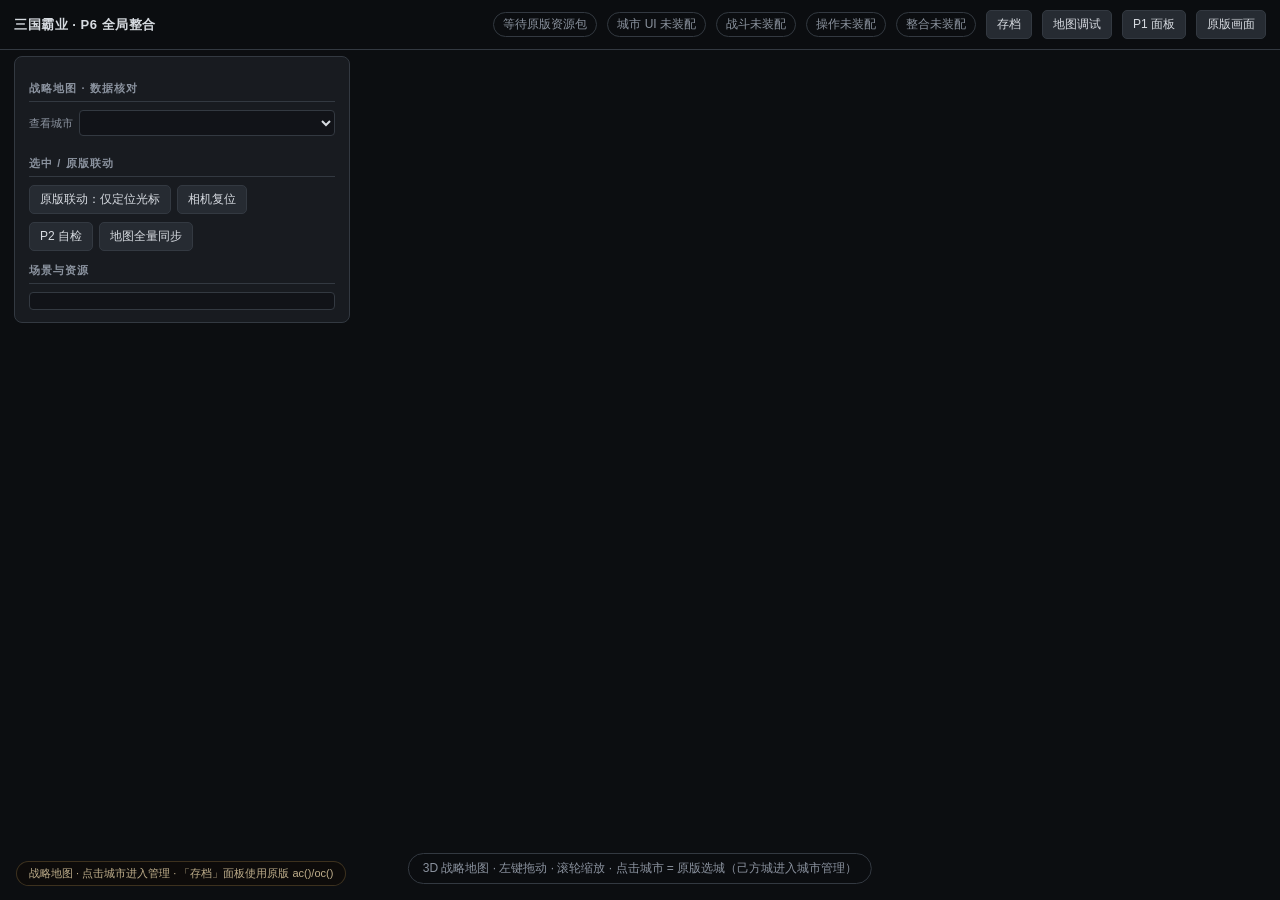
==== commit a89bc836: "feat(P6): 全局整合、场景切换与存档兼容（唯一入口/唯一状态/原版 3 槽存档） 统一入口与生命周期 - 新增 AppLifecycle：阶段化启动 + claim() 唯一对象守卫（even" ====
--- a/original/site/index3d.html
+++ b/original/site/index3d.html
@@ -3,7 +3,7 @@
 <head>
 <meta charset="UTF-8">
 <meta name="viewport" content="width=device-width, initial-scale=1.0, maximum-scale=1.0, user-scalable=no">
-<title>三国霸业 · 3D 重制 P5 战棋战斗</title>
+<title>三国霸业 · 3D 重制 P6 全局整合</title>
 <link rel="icon" href="data:image/svg+xml,%3Csvg xmlns='http://www.w3.org/2000/svg' viewBox='0 0 32 32'%3E%3Crect width='32' height='32' fill='%230c0e11'/%3E%3Ctext x='16' y='24' font-size='21' text-anchor='middle' fill='%23e0b04a'%3E%E9%9C%B8%3C/text%3E%3C/svg%3E">
 <link rel="stylesheet" href="style.css">
 <link rel="stylesheet" href="p1/style.css">
@@ -11,6 +11,7 @@
 <link rel="stylesheet" href="p3/style.css">
 <link rel="stylesheet" href="p4/style.css">
 <link rel="stylesheet" href="p5/style.css">
+<link rel="stylesheet" href="p6/style.css">
 <script type="importmap">
 {
   "imports": {
@@ -29,18 +30,32 @@
   <!-- ===================== HTML UI 层 ===================== -->
   <div id="p1-ui" data-p1-ui>
     <div id="p1-toolbar">
-      <span class="p1-title">三国霸业 · P5 三维战棋</span>
+      <span class="p1-title">三国霸业 · P6 全局整合</span>
       <span id="p1-phase" class="p1-chip">启动中</span>
       <span id="p3-chip" class="p1-chip">城市 UI 待命</span>
       <span id="p4-chip" class="p1-chip">战斗待命</span>
       <span id="p5-chip" class="p1-chip">操作待命</span>
+      <span id="p6-chip" class="p1-chip">整合待命</span>
+      <button type="button" class="p1-btn" id="p6-toggle-saves">存档</button>
       <button type="button" class="p1-btn" id="p2-toggle-panel">地图调试</button>
       <button type="button" class="p1-btn" id="p1-toggle-panel">P1 面板</button>
       <button type="button" class="p1-btn" id="p1-toggle-legacy">原版画面</button>
     </div>
 
+    <!-- P6：原版存档槽（ac()/oc()），与 3D 表现配置完全分离 -->
+    <section id="p6-saves" class="p6-save-panel" hidden>
+      <h2>原版存档（3 槽）</h2>
+      <p class="p6-save-note">
+        槽位读写走原版 ac()/oc()，格式仍是 SGB3 + v4，P6 不新增任何字段。
+        读档需要原版停在战略选城阶段；战斗与指令执行中会拒绝并说明原因。
+      </p>
+      <div id="p6-slot-list"></div>
+      <p id="p6-save-gate" class="p6-gate"></p>
+    </section>
+
     <section id="p2-panel" class="p1-card" data-p1-ui-block></section>
     <div id="p2-hint">3D 战略地图 · 左键拖动 · 滚轮缩放 · 点击城市 = 原版选城（己方城进入城市管理）</div>
+    <div id="p6-hint">战略地图 · 点击城市进入管理 · 「存档」面板使用原版 ac()/oc()</div>
 
     <section id="p1-panel" class="p1-card hidden" data-p1-ui-block>
       <h2>运行状态</h2>
--- a/original/site/p6/style.css
+++ b/original/site/p6/style.css
@@ -0,0 +1,233 @@
+/* P6 全局整合层 —— 弹窗 / 提示 / 致命错误 / 存档面板
+   沿用 P2~P5 的暗色木质 + 金色描边语汇，不引入新色系。
+   两条铁律（P3 踩过）：
+     1. 根容器 pointer-events:none，只有可交互部件 auto；
+     2. data-p1-ui-block 只挂在真正可见的部件上。 */
+
+#p6-layer {
+  position: absolute;
+  inset: 0;
+  pointer-events: none;
+  font-size: 12.5px;
+  color: #eadcc0;
+}
+
+/* --------------------------------------------------------------- 提示条 */
+.p6-toast {
+  position: absolute;
+  left: 50%;
+  bottom: 92px;
+  transform: translateX(-50%);
+  display: flex;
+  flex-direction: column;
+  gap: 6px;
+  align-items: center;
+  pointer-events: none;
+}
+
+.p6-toast-item {
+  padding: 6px 16px;
+  border-radius: 999px;
+  background: rgba(14, 12, 9, .86);
+  border: 1px solid rgba(200, 160, 90, .42);
+  box-shadow: 0 8px 20px rgba(0, 0, 0, .5);
+  white-space: nowrap;
+  animation: p6-toast-in .18s ease-out;
+}
+
+.p6-toast-item.p6-ok { border-color: rgba(120, 200, 140, .6); color: #bfe8c6; }
+.p6-toast-item.p6-warn { border-color: rgba(224, 176, 74, .7); color: #f0d79a; }
+.p6-toast-item.p6-error { border-color: rgba(230, 110, 90, .7); color: #ffb4a2; }
+
+@keyframes p6-toast-in {
+  from { opacity: 0; transform: translateY(6px); }
+  to { opacity: 1; transform: translateY(0); }
+}
+
+/* --------------------------------------------------------------- 弹窗 */
+.p6-modal-layer {
+  position: absolute;
+  inset: 0;
+  display: flex;
+  align-items: center;
+  justify-content: center;
+  pointer-events: none;
+}
+
+.p6-modal-layer[hidden] { display: none; }
+
+.p6-modal {
+  pointer-events: auto;
+  max-width: min(560px, calc(100vw - 120px));
+  max-height: 74vh;
+  overflow: auto;
+}
+
+.p6-modal-card {
+  background: linear-gradient(180deg, rgba(30, 26, 20, .98), rgba(18, 16, 12, .98));
+  border: 1px solid rgba(200, 160, 90, .5);
+  border-radius: 10px;
+  padding: 16px 18px 12px;
+  box-shadow: 0 18px 48px rgba(0, 0, 0, .62);
+}
+
+.p6-modal-card h2 {
+  margin: 0 0 6px;
+  font-size: 15px;
+  letter-spacing: .06em;
+  color: #f0d79a;
+}
+
+.p6-modal-sub {
+  margin: 0 0 10px;
+  font-size: 11.5px;
+  color: #a89671;
+  line-height: 1.55;
+}
+
+.p6-modal-card p {
+  margin: 0 0 8px;
+  line-height: 1.7;
+  color: #e0d3b6;
+}
+
+.p6-modal-actions {
+  display: flex;
+  gap: 8px;
+  justify-content: flex-end;
+  margin-top: 12px;
+  flex-wrap: wrap;
+}
+
+/* --------------------------------------------------------------- 致命错误 */
+.p6-fatal {
+  position: absolute;
+  inset: 0;
+  display: flex;
+  align-items: center;
+  justify-content: center;
+  background: rgba(8, 7, 5, .78);
+  pointer-events: auto;
+}
+
+.p6-fatal[hidden] { display: none; }
+
+.p6-fatal-card {
+  max-width: min(680px, calc(100vw - 100px));
+  max-height: 78vh;
+  overflow: auto;
+  padding: 18px 20px;
+  border-radius: 10px;
+  background: #1a1510;
+  border: 1px solid rgba(230, 110, 90, .6);
+  box-shadow: 0 20px 60px rgba(0, 0, 0, .7);
+}
+
+.p6-fatal-card h2 {
+  margin: 0 0 10px;
+  font-size: 15px;
+  color: #ffb4a2;
+}
+
+.p6-fatal-msg {
+  margin: 0;
+  font-family: ui-monospace, Consolas, monospace;
+  font-size: 11.5px;
+  line-height: 1.7;
+  white-space: pre-wrap;
+  color: #ddc9a8;
+}
+
+/* --------------------------------------------------------------- 存档面板 */
+.p6-save-panel {
+  position: absolute;
+  right: 16px;
+  top: 92px;
+  width: 300px;
+  padding: 12px 14px;
+  background: linear-gradient(180deg, rgba(28, 24, 18, .96), rgba(16, 14, 11, .96));
+  border: 1px solid rgba(200, 160, 90, .45);
+  border-radius: 10px;
+  box-shadow: 0 16px 40px rgba(0, 0, 0, .55);
+  pointer-events: auto;
+  z-index: 41;
+}
+
+.p6-save-panel[hidden] { display: none; }
+
+.p6-save-panel h2 {
+  margin: 0 0 4px;
+  font-size: 13px;
+  color: #f0d79a;
+  letter-spacing: .06em;
+}
+
+.p6-save-note {
+  margin: 0 0 8px;
+  font-size: 11px;
+  line-height: 1.55;
+  color: #9c8d6d;
+}
+
+.p6-slot {
+  display: grid;
+  grid-template-columns: 1fr auto auto;
+  gap: 6px;
+  align-items: center;
+  padding: 7px 0;
+  border-top: 1px dashed rgba(200, 160, 90, .18);
+}
+
+.p6-slot:first-of-type { border-top: 0; }
+
+.p6-slot-label {
+  font-size: 11.5px;
+  color: #d9c9a4;
+  line-height: 1.45;
+}
+
+.p6-slot-meta {
+  display: block;
+  font-size: 10.5px;
+  color: #8d7f62;
+  margin-top: 2px;
+}
+
+.p6-slot-meta.bad { color: #e08a7a; }
+
+.p6-btn-mini {
+  padding: 3px 9px;
+  font-size: 11px;
+  border-radius: 6px;
+  border: 1px solid rgba(200, 160, 90, .5);
+  background: rgba(58, 46, 28, .7);
+  color: #e8d9b8;
+  cursor: pointer;
+}
+
+.p6-btn-mini:hover { background: rgba(84, 66, 38, .85); }
+.p6-btn-mini:disabled { opacity: .42; cursor: not-allowed; }
+
+.p6-gate {
+  margin: 8px 0 0;
+  font-size: 10.5px;
+  line-height: 1.5;
+  color: #a89671;
+  word-break: break-all;
+}
+
+.p6-gate.bad { color: #e0a08a; }
+
+/* 工具栏提示（场景语义） */
+#p6-hint {
+  position: absolute;
+  left: 16px;
+  bottom: 14px;
+  padding: 4px 12px;
+  border-radius: 999px;
+  background: rgba(14, 12, 9, .72);
+  border: 1px solid rgba(200, 160, 90, .26);
+  color: #bfae8b;
+  font-size: 11px;
+  pointer-events: none;
+}
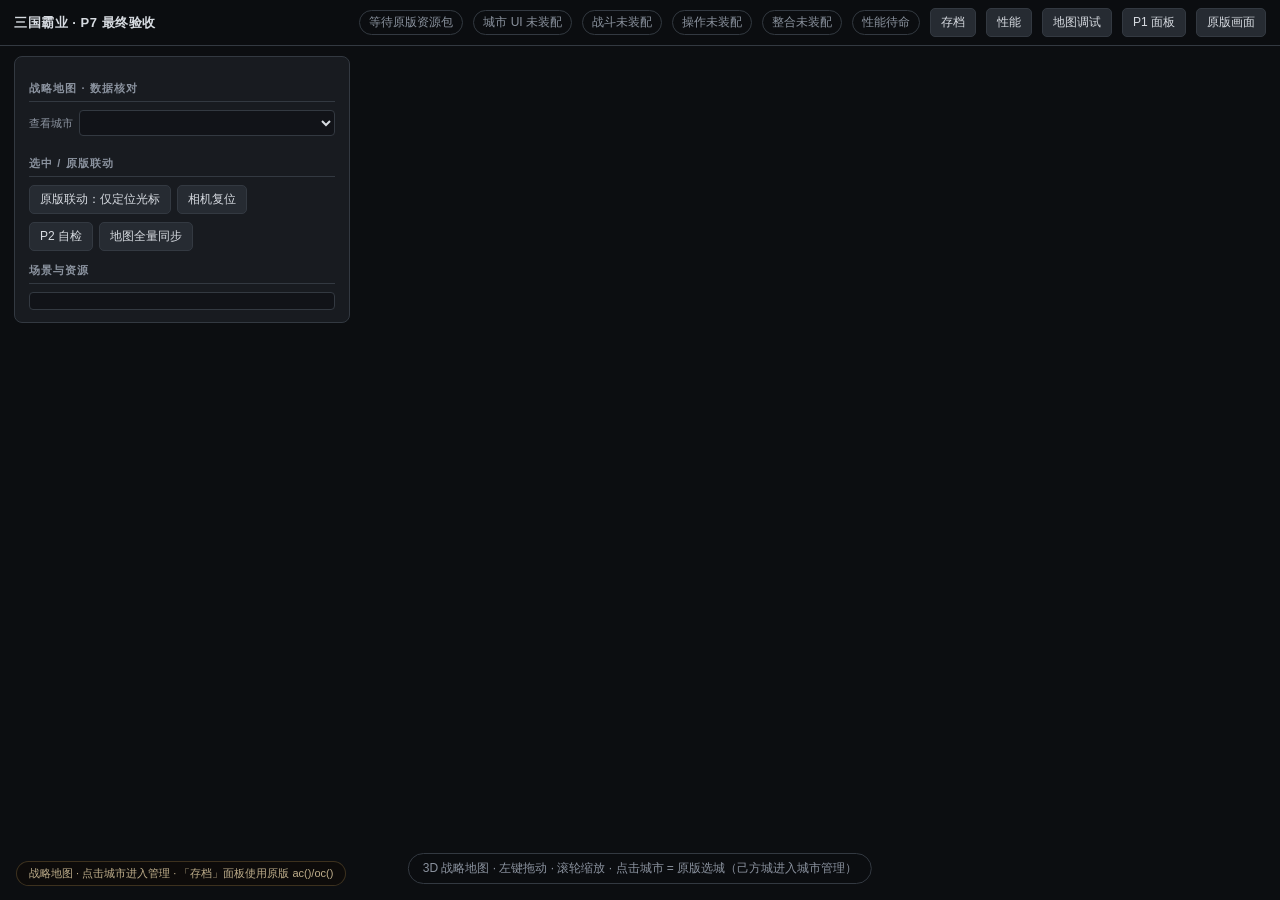
==== commit 62ae4424: "feat(P7): 最终质量验收（性能/一致性/稳定性/视觉）+ 最终验收报告 - p7 新模块：PerfMonitor（挂帧钩子的只读采样）/ AdaptiveResolution（按帧时间调像素比" ====
--- a/original/site/index3d.html
+++ b/original/site/index3d.html
@@ -3,7 +3,7 @@
 <head>
 <meta charset="UTF-8">
 <meta name="viewport" content="width=device-width, initial-scale=1.0, maximum-scale=1.0, user-scalable=no">
-<title>三国霸业 · 3D 重制 P6 全局整合</title>
+<title>三国霸业 · 3D 重制 P7 最终验收版</title>
 <link rel="icon" href="data:image/svg+xml,%3Csvg xmlns='http://www.w3.org/2000/svg' viewBox='0 0 32 32'%3E%3Crect width='32' height='32' fill='%230c0e11'/%3E%3Ctext x='16' y='24' font-size='21' text-anchor='middle' fill='%23e0b04a'%3E%E9%9C%B8%3C/text%3E%3C/svg%3E">
 <link rel="stylesheet" href="style.css">
 <link rel="stylesheet" href="p1/style.css">
@@ -12,6 +12,7 @@
 <link rel="stylesheet" href="p4/style.css">
 <link rel="stylesheet" href="p5/style.css">
 <link rel="stylesheet" href="p6/style.css">
+<link rel="stylesheet" href="p7/style.css">
 <script type="importmap">
 {
   "imports": {
@@ -30,13 +31,15 @@
   <!-- ===================== HTML UI 层 ===================== -->
   <div id="p1-ui" data-p1-ui>
     <div id="p1-toolbar">
-      <span class="p1-title">三国霸业 · P6 全局整合</span>
+      <span class="p1-title">三国霸业 · P7 最终验收</span>
       <span id="p1-phase" class="p1-chip">启动中</span>
       <span id="p3-chip" class="p1-chip">城市 UI 待命</span>
       <span id="p4-chip" class="p1-chip">战斗待命</span>
       <span id="p5-chip" class="p1-chip">操作待命</span>
       <span id="p6-chip" class="p1-chip">整合待命</span>
+      <span id="p7-chip" class="p1-chip">性能待命</span>
       <button type="button" class="p1-btn" id="p6-toggle-saves">存档</button>
+      <button type="button" class="p1-btn" id="p7-toggle-perf">性能</button>
       <button type="button" class="p1-btn" id="p2-toggle-panel">地图调试</button>
       <button type="button" class="p1-btn" id="p1-toggle-panel">P1 面板</button>
       <button type="button" class="p1-btn" id="p1-toggle-legacy">原版画面</button>
@@ -54,6 +57,13 @@
     </section>
 
     <section id="p2-panel" class="p1-card" data-p1-ui-block></section>
+
+    <!-- P7：性能看板（只读诊断；不承载任何游戏操作） -->
+    <section id="p7-perf" hidden data-p1-ui-block>
+      <h2>性能（P7 实测）</h2>
+      <dl id="p7-perf-list"></dl>
+      <p class="p7-note">GPU 时间与显存占用浏览器不暴露，面板如实留空，不做估算填充。</p>
+    </section>
     <div id="p2-hint">3D 战略地图 · 左键拖动 · 滚轮缩放 · 点击城市 = 原版选城（己方城进入城市管理）</div>
     <div id="p6-hint">战略地图 · 点击城市进入管理 · 「存档」面板使用原版 ac()/oc()</div>
 
--- a/original/site/p1/style.css
+++ b/original/site/p1/style.css
@@ -39,22 +39,27 @@
 
 #p1-toolbar {
   position: absolute; top: 0; left: 0; right: 0;
-  display: flex; align-items: center; gap: 10px;
-  padding: 10px 14px;
+  display: flex; align-items: center; flex-wrap: wrap;
+  gap: 8px 10px;
+  padding: 8px 14px;
   background: rgba(12, 14, 17, .82);
   border-bottom: 1px solid var(--p1-line);
   color: var(--p1-text); font-size: 13px;
 }
-.p1-title { font-weight: 600; letter-spacing: .04em; margin-right: auto; }
+.p1-title { font-weight: 600; letter-spacing: .04em; margin-right: auto; white-space: nowrap; }
 .p1-chip {
+  flex: 0 0 auto;
   padding: 3px 9px; border: 1px solid var(--p1-line);
   border-radius: 999px; color: var(--p1-dim); font-size: 12px;
+  white-space: nowrap;          /* P7：曾因缺少 nowrap 把「战斗中待命」竖排成 4 行 */
 }
 
 .p1-btn {
+  flex: 0 0 auto;
   background: #262b32; color: var(--p1-text);
   border: 1px solid var(--p1-line); border-radius: 5px;
   padding: 5px 10px; font: inherit; font-size: 12px; cursor: pointer;
+  white-space: nowrap;
 }
 .p1-btn:hover { background: #313843; }
 .p1-btn:disabled { opacity: .42; cursor: not-allowed; }
--- a/original/site/p7/style.css
+++ b/original/site/p7/style.css
@@ -0,0 +1,49 @@
+/* P7 最终验收层 —— 紧凑性能看板（只读诊断，不承载任何游戏操作）
+   沿用 P2~P6 的暗色 + 金色描边语汇，不引入新色系、不加动效干扰操作。
+   铁律同 P3/P6：根容器 pointer-events:none，只有真正可见的部件 auto 且挂 data-p1-ui-block。 */
+
+#p7-perf {
+  position: absolute;
+  right: 14px;
+  bottom: 120px;
+  width: 208px;
+  padding: 10px 12px 8px;
+  border-radius: 10px;
+  background: rgba(14, 12, 9, .88);
+  border: 1px solid rgba(200, 160, 90, .38);
+  box-shadow: 0 10px 26px rgba(0, 0, 0, .55);
+  color: #eadcc0;
+  font-size: 12px;
+  line-height: 1.5;
+}
+
+#p7-perf[hidden] { display: none; }
+
+#p7-perf h2 {
+  margin: 0 0 6px;
+  font-size: 12.5px;
+  font-weight: 600;
+  letter-spacing: .06em;
+  color: #e8c882;
+}
+
+#p7-perf dl {
+  display: grid;
+  grid-template-columns: 62px 1fr;
+  gap: 2px 8px;
+  margin: 0;
+}
+
+#p7-perf dt { color: #a99a7d; }
+#p7-perf dd { margin: 0; color: #f0e6cf; font-variant-numeric: tabular-nums; }
+
+#p7-perf .p7-note {
+  margin: 6px 0 0;
+  color: #8d8471;
+  font-size: 11px;
+  line-height: 1.4;
+}
+
+.p7-good { color: #bfe8c6; }
+.p7-warn { color: #f0d79a; }
+.p7-bad { color: #ffb4a2; }
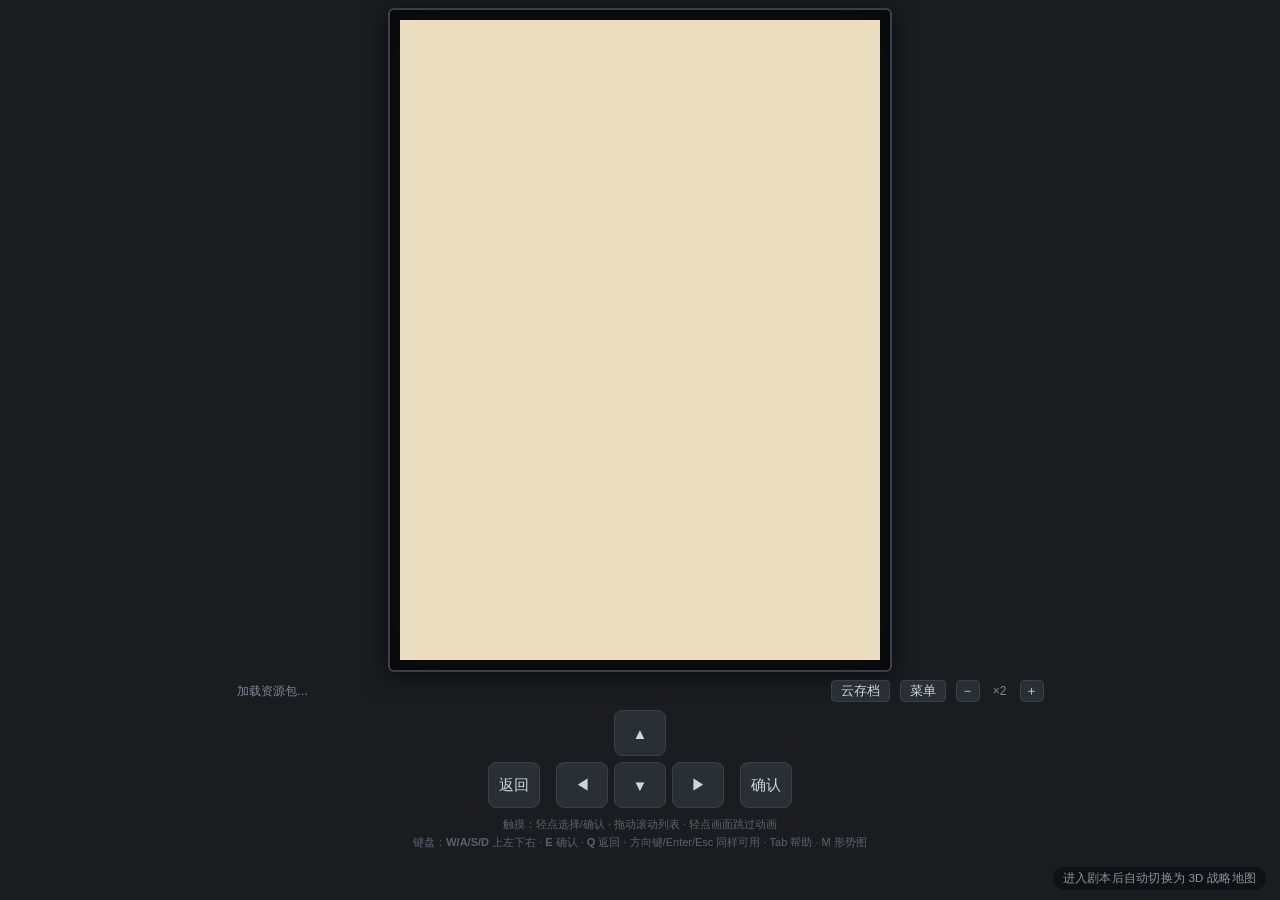
==== commit f994c2b4: "feat(P6): 默认 2D 主界面 + 正面俯视相机 + 3D 操作对齐原版 zs() 需求三条： 1) 默认进入原版 2D 主界面（主菜单/选剧本/选君主/回合菜单不做 3D 化），    只有" ====
--- a/original/site/index3d.html
+++ b/original/site/index3d.html
@@ -3,7 +3,7 @@
 <head>
 <meta charset="UTF-8">
 <meta name="viewport" content="width=device-width, initial-scale=1.0, maximum-scale=1.0, user-scalable=no">
-<title>三国霸业 · 3D 重制 P7 最终验收版</title>
+<title>三国霸业 · 3D 重制</title>
 <link rel="icon" href="data:image/svg+xml,%3Csvg xmlns='http://www.w3.org/2000/svg' viewBox='0 0 32 32'%3E%3Crect width='32' height='32' fill='%230c0e11'/%3E%3Ctext x='16' y='24' font-size='21' text-anchor='middle' fill='%23e0b04a'%3E%E9%9C%B8%3C/text%3E%3C/svg%3E">
 <link rel="stylesheet" href="style.css">
 <link rel="stylesheet" href="p1/style.css">
@@ -12,7 +12,6 @@
 <link rel="stylesheet" href="p4/style.css">
 <link rel="stylesheet" href="p5/style.css">
 <link rel="stylesheet" href="p6/style.css">
-<link rel="stylesheet" href="p7/style.css">
 <script type="importmap">
 {
   "imports": {
@@ -22,50 +21,35 @@
 }
 </script>
 </head>
-<body data-p1-status="booting">
+<!-- P6：默认 menu = 原版 2D 主界面（菜单/选择/操作全部保留，不做 3D 化）；
+     原版进入剧本战略地图（zs() 选城阶段）后才切到 game = 3D。 -->
+<body data-p1-status="booting" data-sango-view="menu">
 
-<!-- ===================== 3D 展示区 ===================== -->
 <div id="p1-root">
+  <!-- ===================== 3D 展示区（仅 game 态可见） ===================== -->
   <div id="p1-stage" aria-label="Three.js 3D 场景"></div>
 
   <!-- ===================== HTML UI 层 ===================== -->
   <div id="p1-ui" data-p1-ui>
     <div id="p1-toolbar">
-      <span class="p1-title">三国霸业 · P7 最终验收</span>
+      <span class="p1-title">三国霸业 · 三维</span>
+      <span id="p6-king" class="p1-chip">君主 —</span>
+      <span id="p6-turn" class="p1-chip">—</span>
+      <span id="p6-cursor" class="p1-chip">光标 —</span>
       <span id="p1-phase" class="p1-chip">启动中</span>
       <span id="p3-chip" class="p1-chip">城市 UI 待命</span>
       <span id="p4-chip" class="p1-chip">战斗待命</span>
       <span id="p5-chip" class="p1-chip">操作待命</span>
-      <span id="p6-chip" class="p1-chip">整合待命</span>
-      <span id="p7-chip" class="p1-chip">性能待命</span>
-      <button type="button" class="p1-btn" id="p6-toggle-saves">存档</button>
-      <button type="button" class="p1-btn" id="p7-toggle-perf">性能</button>
-      <button type="button" class="p1-btn" id="p2-toggle-panel">地图调试</button>
-      <button type="button" class="p1-btn" id="p1-toggle-panel">P1 面板</button>
+      <button type="button" class="p1-btn" id="p2-toggle-panel">调试</button>
+      <button type="button" class="p1-btn" id="p1-toggle-panel">运行状态</button>
       <button type="button" class="p1-btn" id="p1-toggle-legacy">原版画面</button>
     </div>
 
-    <!-- P6：原版存档槽（ac()/oc()），与 3D 表现配置完全分离 -->
-    <section id="p6-saves" class="p6-save-panel" hidden>
-      <h2>原版存档（3 槽）</h2>
-      <p class="p6-save-note">
-        槽位读写走原版 ac()/oc()，格式仍是 SGB3 + v4，P6 不新增任何字段。
-        读档需要原版停在战略选城阶段；战斗与指令执行中会拒绝并说明原因。
-      </p>
-      <div id="p6-slot-list"></div>
-      <p id="p6-save-gate" class="p6-gate"></p>
-    </section>
+    <section id="p2-panel" class="p1-card hidden" data-p1-ui-block></section>
+    <div id="p2-hint">点击 = 移动原版光标（再点同格 = 确认） · 方向键/WASD 移动 · E 确认 · Q 返回 · 拖动平移 · 滚轮缩放</div>
 
-    <section id="p2-panel" class="p1-card" data-p1-ui-block></section>
-
-    <!-- P7：性能看板（只读诊断；不承载任何游戏操作） -->
-    <section id="p7-perf" hidden data-p1-ui-block>
-      <h2>性能（P7 实测）</h2>
-      <dl id="p7-perf-list"></dl>
-      <p class="p7-note">GPU 时间与显存占用浏览器不暴露，面板如实留空，不做估算填充。</p>
-    </section>
-    <div id="p2-hint">3D 战略地图 · 左键拖动 · 滚轮缩放 · 点击城市 = 原版选城（己方城进入城市管理）</div>
-    <div id="p6-hint">战略地图 · 点击城市进入管理 · 「存档」面板使用原版 ac()/oc()</div>
+    <!-- P6 底部操作条：与掌机/原版 zs() 同一套操作，按键直接投递原版键码 -->
+    <div id="p6-ops" data-p6-ops></div>
 
     <section id="p1-panel" class="p1-card hidden" data-p1-ui-block>
       <h2>运行状态</h2>
@@ -104,8 +88,8 @@
     </div>
   </div>
 
-  <!-- ============ 原版 2D 画面（保持原版 DOM，可折叠） ============ -->
-  <div id="p1-legacy" class="hidden">
+  <!-- ============ 原版 2D 界面（menu 态整屏；DOM 与原版 index.html 保持一致） ============ -->
+  <div id="p1-legacy">
     <div id="app">
       <div id="screen-wrap">
         <canvas id="screen" width="240" height="320"></canvas>
@@ -131,8 +115,9 @@
         </div>
         <button class="key" data-key="enter">确认</button>
       </div>
-      <div id="help-note">原版 2D 画面（P1 保留用于对照，游戏规则仍由 sgby.core.js 驱动）</div>
+      <div id="help-note">触摸：轻点选择/确认 · 拖动滚动列表 · 轻点画面跳过动画<br>键盘：<b>W/A/S/D</b> 上左下右 · <b>E</b> 确认 · <b>Q</b> 返回 · 方向键/Enter/Esc 同样可用 · Tab 帮助 · M 形势图</div>
     </div>
+    <div id="p6-menu-hint">进入剧本后自动切换为 3D 战略地图</div>
   </div>
 </div>
 
--- a/original/site/p1/style.css
+++ b/original/site/p1/style.css
@@ -1,6 +1,6 @@
 /* ==========================================================================
  * P1 3D 基础架构样式（新增文件；不修改原版 style.css）
- * 深色极简；3D canvas 铺底，HTML UI 浮于其上，原版 2D 画面折叠在右下角。
+ * 两态：menu（原版 2D 主界面整屏） / game（3D + HTML HUD）。
  * ========================================================================== */
 :root {
   --p1-bg: #0c0e11;
@@ -11,6 +11,11 @@
 }
 
 html, body { height: 100%; overflow: hidden; }
+
+/* 视图模式（P6）：menu 只显示原版 2D，game 只显示 3D 与其 HUD */
+body[data-sango-view="menu"] #p1-stage,
+body[data-sango-view="menu"] #p1-ui { display: none; }
+body[data-sango-view="game"] #p1-legacy { display: none; }
 
 #p1-root {
   position: relative;
@@ -39,27 +44,22 @@
 
 #p1-toolbar {
   position: absolute; top: 0; left: 0; right: 0;
-  display: flex; align-items: center; flex-wrap: wrap;
-  gap: 8px 10px;
-  padding: 8px 14px;
+  display: flex; align-items: center; gap: 10px;
+  padding: 10px 14px;
   background: rgba(12, 14, 17, .82);
   border-bottom: 1px solid var(--p1-line);
   color: var(--p1-text); font-size: 13px;
 }
-.p1-title { font-weight: 600; letter-spacing: .04em; margin-right: auto; white-space: nowrap; }
+.p1-title { font-weight: 600; letter-spacing: .04em; margin-right: auto; }
 .p1-chip {
-  flex: 0 0 auto;
   padding: 3px 9px; border: 1px solid var(--p1-line);
   border-radius: 999px; color: var(--p1-dim); font-size: 12px;
-  white-space: nowrap;          /* P7：曾因缺少 nowrap 把「战斗中待命」竖排成 4 行 */
 }
 
 .p1-btn {
-  flex: 0 0 auto;
   background: #262b32; color: var(--p1-text);
   border: 1px solid var(--p1-line); border-radius: 5px;
   padding: 5px 10px; font: inherit; font-size: 12px; cursor: pointer;
-  white-space: nowrap;
 }
 .p1-btn:hover { background: #313843; }
 .p1-btn:disabled { opacity: .42; cursor: not-allowed; }
@@ -106,22 +106,22 @@
 .p1-modal { width: min(360px, 90vw); }
 .p1-modal p { line-height: 1.7; color: var(--p1-dim); }
 
-/* ---------- 原版 2D 画面（保留 DOM，缩为对照窗） ---------- */
+/* ---------- 原版 2D 界面（menu 态整屏；DOM/操作与原版 index.html 一致） ---------- */
 #p1-legacy {
-  position: absolute; right: 14px; bottom: 14px; z-index: 6;
-  width: 268px; height: 372px; overflow: hidden;
-  background: #0c0e11; border: 1px solid var(--p1-line);
-  border-radius: 8px; box-shadow: 0 10px 30px rgba(0,0,0,.5);
+  position: absolute; inset: 0; z-index: 6;
+  background: #1a1c20;
+  overflow: hidden;
 }
-#p1-legacy.hidden { display: none; }
 #p1-legacy #app {
-  width: 620px; height: 840px; transform: scale(.43); transform-origin: top left;
-  padding: 4px; gap: 4px;
+  width: 100%; height: 100%;
+  padding: 8px; gap: 8px;
 }
-#p1-legacy #screen { width: 240px !important; height: 320px !important; }
-#p1-legacy #status-bar,
-#p1-legacy #help-note { font-size: 14px; }
-#p1-legacy #touch-controls { transform: scale(.85); transform-origin: top center; }
+#p6-menu-hint {
+  position: absolute; right: 14px; bottom: 10px; z-index: 7;
+  padding: 4px 10px; border-radius: 999px;
+  background: rgba(12, 14, 17, .72); color: #8b939f;
+  font-size: 11.5px; letter-spacing: .02em; pointer-events: none;
+}
 
 /* ---------- WebGL 失败提示 ---------- */
 #p1-fatal {
@@ -133,6 +133,5 @@
 
 @media (max-width: 720px) {
   #p1-panel { width: calc(100vw - 28px); }
-  #p1-legacy { width: 200px; height: 280px; }
-  #p1-legacy #app { transform: scale(.31); }
+  #p6-menu-hint { display: none; }
 }
--- a/original/site/p6/style.css
+++ b/original/site/p6/style.css
@@ -1,233 +1,75 @@
-/* P6 全局整合层 —— 弹窗 / 提示 / 致命错误 / 存档面板
-   沿用 P2~P5 的暗色木质 + 金色描边语汇，不引入新色系。
-   两条铁律（P3 踩过）：
-     1. 根容器 pointer-events:none，只有可交互部件 auto；
-     2. data-p1-ui-block 只挂在真正可见的部件上。 */
+/* ==========================================================================
+ * P6 3D 主界面 HUD —— 只做「原版操作在 3D 里的等价按键条 + 状态信息」
+ *
+ * 设计原则（对应需求 3「操作逻辑与原版一致」）：
+ *   - 按钮不实现任何规则，只把原版键码（38/51/34/35/36/37/39/40）投递给
+ *     GameAdapter.sendInput()，与原版 zs() 消费的消息完全相同。
+ *   - 不新增游戏状态，所有文字来自 Dn / lib（GameAdapter 只读投影）。
+ * ========================================================================== */
 
-#p6-layer {
+#p6-ops {
   position: absolute;
-  inset: 0;
-  pointer-events: none;
+  left: 50%;
+  bottom: 8px;
+  transform: translateX(-50%);
+  z-index: 11;
+  display: flex;
+  align-items: flex-end;
+  gap: 14px;
+  padding: 5px 12px;
+  border-radius: 10px;
+  background: linear-gradient(180deg, rgba(28, 23, 16, .84), rgba(12, 10, 7, .9));
+  border: 1px solid rgba(200, 160, 90, .3);
+  box-shadow: 0 8px 20px rgba(0, 0, 0, .45), inset 0 1px 0 rgba(255, 226, 168, .07);
+  color: #eadcc0;
+  pointer-events: auto;
+}
+#p6-ops[hidden] { display: none; }
+
+.p6-ops-group { display: flex; gap: 5px; }
+
+.p6-key {
+  min-width: 42px;
+  height: 34px;
+  padding: 0 9px;
+  font: inherit;
   font-size: 12.5px;
   color: #eadcc0;
+  background: linear-gradient(180deg, #3a3024, #241c14);
+  border: 1px solid rgba(200, 160, 90, .42);
+  border-radius: 7px;
+  cursor: pointer;
+  touch-action: none;
+}
+.p6-key:hover { background: linear-gradient(180deg, #4a3d2c, #2c2318); }
+.p6-key:active, .p6-key.p6-pressed { background: #5a4a32; }
+.p6-key.p6-primary { color: #fff2cf; border-color: rgba(224, 176, 74, .72); }
+.p6-key.p6-cancel { color: #e6c0b4; border-color: rgba(180, 110, 90, .5); }
+
+.p6-dpad {
+  display: grid;
+  grid-template-columns: repeat(3, 40px);
+  grid-template-rows: repeat(2, 30px);
+  gap: 4px;
+}
+.p6-dpad .p6-key { min-width: 40px; height: 30px; padding: 0; font-size: 13px; }
+.p6-dpad [data-p6-key="34"] { grid-column: 2; grid-row: 1; }
+.p6-dpad [data-p6-key="36"] { grid-column: 1; grid-row: 2; }
+.p6-dpad [data-p6-key="35"] { grid-column: 2; grid-row: 2; }
+.p6-dpad [data-p6-key="37"] { grid-column: 3; grid-row: 2; }
+
+/* 窄屏：按钮缩小，仍保留全部原版按键 */
+@media (max-width: 760px) {
+  #p6-ops { gap: 8px; padding: 6px 8px; }
+  .p6-key { min-width: 38px; height: 34px; font-size: 12px; padding: 0 6px; }
+  .p6-dpad { grid-template-columns: repeat(3, 36px); grid-template-rows: repeat(2, 32px); }
+  .p6-dpad .p6-key { min-width: 36px; height: 32px; }
 }
 
-/* --------------------------------------------------------------- 提示条 */
-.p6-toast {
-  position: absolute;
-  left: 50%;
-  bottom: 92px;
-  transform: translateX(-50%);
-  display: flex;
-  flex-direction: column;
-  gap: 6px;
-  align-items: center;
-  pointer-events: none;
-}
+/* 顶部状态条的字段（复用 p1-chip 外观，只补语义色） */
+#p6-king { color: #f0d79a; }
+#p6-turn { color: #cfd8e3; }
+#p6-cursor { color: #9ad0ff; }
 
-.p6-toast-item {
-  padding: 6px 16px;
-  border-radius: 999px;
-  background: rgba(14, 12, 9, .86);
-  border: 1px solid rgba(200, 160, 90, .42);
-  box-shadow: 0 8px 20px rgba(0, 0, 0, .5);
-  white-space: nowrap;
-  animation: p6-toast-in .18s ease-out;
-}
-
-.p6-toast-item.p6-ok { border-color: rgba(120, 200, 140, .6); color: #bfe8c6; }
-.p6-toast-item.p6-warn { border-color: rgba(224, 176, 74, .7); color: #f0d79a; }
-.p6-toast-item.p6-error { border-color: rgba(230, 110, 90, .7); color: #ffb4a2; }
-
-@keyframes p6-toast-in {
-  from { opacity: 0; transform: translateY(6px); }
-  to { opacity: 1; transform: translateY(0); }
-}
-
-/* --------------------------------------------------------------- 弹窗 */
-.p6-modal-layer {
-  position: absolute;
-  inset: 0;
-  display: flex;
-  align-items: center;
-  justify-content: center;
-  pointer-events: none;
-}
-
-.p6-modal-layer[hidden] { display: none; }
-
-.p6-modal {
-  pointer-events: auto;
-  max-width: min(560px, calc(100vw - 120px));
-  max-height: 74vh;
-  overflow: auto;
-}
-
-.p6-modal-card {
-  background: linear-gradient(180deg, rgba(30, 26, 20, .98), rgba(18, 16, 12, .98));
-  border: 1px solid rgba(200, 160, 90, .5);
-  border-radius: 10px;
-  padding: 16px 18px 12px;
-  box-shadow: 0 18px 48px rgba(0, 0, 0, .62);
-}
-
-.p6-modal-card h2 {
-  margin: 0 0 6px;
-  font-size: 15px;
-  letter-spacing: .06em;
-  color: #f0d79a;
-}
-
-.p6-modal-sub {
-  margin: 0 0 10px;
-  font-size: 11.5px;
-  color: #a89671;
-  line-height: 1.55;
-}
-
-.p6-modal-card p {
-  margin: 0 0 8px;
-  line-height: 1.7;
-  color: #e0d3b6;
-}
-
-.p6-modal-actions {
-  display: flex;
-  gap: 8px;
-  justify-content: flex-end;
-  margin-top: 12px;
-  flex-wrap: wrap;
-}
-
-/* --------------------------------------------------------------- 致命错误 */
-.p6-fatal {
-  position: absolute;
-  inset: 0;
-  display: flex;
-  align-items: center;
-  justify-content: center;
-  background: rgba(8, 7, 5, .78);
-  pointer-events: auto;
-}
-
-.p6-fatal[hidden] { display: none; }
-
-.p6-fatal-card {
-  max-width: min(680px, calc(100vw - 100px));
-  max-height: 78vh;
-  overflow: auto;
-  padding: 18px 20px;
-  border-radius: 10px;
-  background: #1a1510;
-  border: 1px solid rgba(230, 110, 90, .6);
-  box-shadow: 0 20px 60px rgba(0, 0, 0, .7);
-}
-
-.p6-fatal-card h2 {
-  margin: 0 0 10px;
-  font-size: 15px;
-  color: #ffb4a2;
-}
-
-.p6-fatal-msg {
-  margin: 0;
-  font-family: ui-monospace, Consolas, monospace;
-  font-size: 11.5px;
-  line-height: 1.7;
-  white-space: pre-wrap;
-  color: #ddc9a8;
-}
-
-/* --------------------------------------------------------------- 存档面板 */
-.p6-save-panel {
-  position: absolute;
-  right: 16px;
-  top: 92px;
-  width: 300px;
-  padding: 12px 14px;
-  background: linear-gradient(180deg, rgba(28, 24, 18, .96), rgba(16, 14, 11, .96));
-  border: 1px solid rgba(200, 160, 90, .45);
-  border-radius: 10px;
-  box-shadow: 0 16px 40px rgba(0, 0, 0, .55);
-  pointer-events: auto;
-  z-index: 41;
-}
-
-.p6-save-panel[hidden] { display: none; }
-
-.p6-save-panel h2 {
-  margin: 0 0 4px;
-  font-size: 13px;
-  color: #f0d79a;
-  letter-spacing: .06em;
-}
-
-.p6-save-note {
-  margin: 0 0 8px;
-  font-size: 11px;
-  line-height: 1.55;
-  color: #9c8d6d;
-}
-
-.p6-slot {
-  display: grid;
-  grid-template-columns: 1fr auto auto;
-  gap: 6px;
-  align-items: center;
-  padding: 7px 0;
-  border-top: 1px dashed rgba(200, 160, 90, .18);
-}
-
-.p6-slot:first-of-type { border-top: 0; }
-
-.p6-slot-label {
-  font-size: 11.5px;
-  color: #d9c9a4;
-  line-height: 1.45;
-}
-
-.p6-slot-meta {
-  display: block;
-  font-size: 10.5px;
-  color: #8d7f62;
-  margin-top: 2px;
-}
-
-.p6-slot-meta.bad { color: #e08a7a; }
-
-.p6-btn-mini {
-  padding: 3px 9px;
-  font-size: 11px;
-  border-radius: 6px;
-  border: 1px solid rgba(200, 160, 90, .5);
-  background: rgba(58, 46, 28, .7);
-  color: #e8d9b8;
-  cursor: pointer;
-}
-
-.p6-btn-mini:hover { background: rgba(84, 66, 38, .85); }
-.p6-btn-mini:disabled { opacity: .42; cursor: not-allowed; }
-
-.p6-gate {
-  margin: 8px 0 0;
-  font-size: 10.5px;
-  line-height: 1.5;
-  color: #a89671;
-  word-break: break-all;
-}
-
-.p6-gate.bad { color: #e0a08a; }
-
-/* 工具栏提示（场景语义） */
-#p6-hint {
-  position: absolute;
-  left: 16px;
-  bottom: 14px;
-  padding: 4px 12px;
-  border-radius: 999px;
-  background: rgba(14, 12, 9, .72);
-  border: 1px solid rgba(200, 160, 90, .26);
-  color: #bfae8b;
-  font-size: 11px;
-  pointer-events: none;
-}
+/* 三个阶段的芯片只作为调试信息保留在「运行状态」面板里，顶栏不显示，保持主界面干净 */
+#p3-chip, #p4-chip, #p5-chip { display: none; }
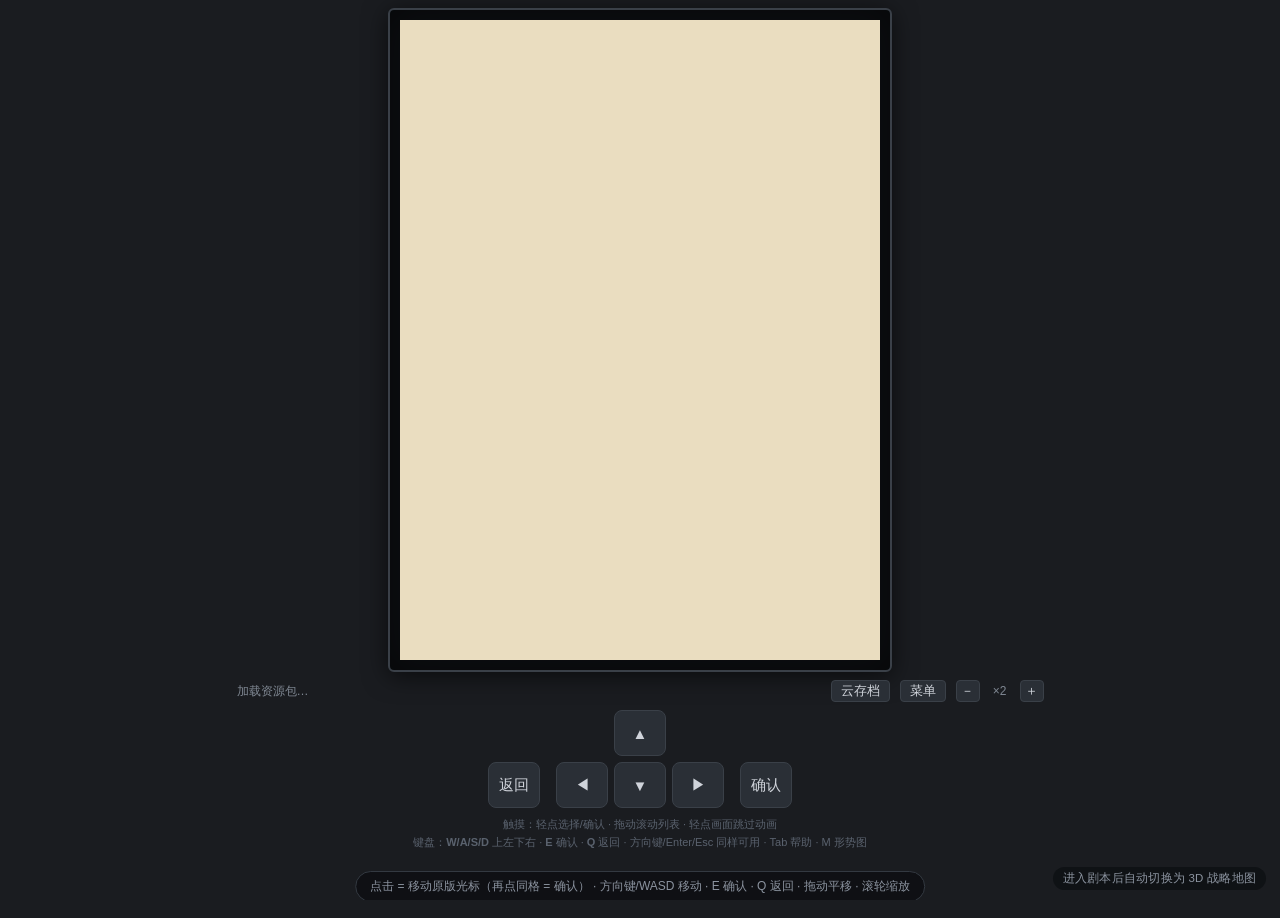
==== commit 89020e18: "Merge branch 'main' of https://github.com/zc110747/3d_games_explore" ====
--- a/original/site/index3d.html
+++ b/original/site/index3d.html
@@ -3,7 +3,11 @@
 <head>
 <meta charset="UTF-8">
 <meta name="viewport" content="width=device-width, initial-scale=1.0, maximum-scale=1.0, user-scalable=no">
+<<<<<<< HEAD
+<title>三国霸业 · 3D 重制 P7 最终验收版</title>
+=======
 <title>三国霸业 · 3D 重制</title>
+>>>>>>> 398c3b1abf079205e39970d0b07db81b84d61f19
 <link rel="icon" href="data:image/svg+xml,%3Csvg xmlns='http://www.w3.org/2000/svg' viewBox='0 0 32 32'%3E%3Crect width='32' height='32' fill='%230c0e11'/%3E%3Ctext x='16' y='24' font-size='21' text-anchor='middle' fill='%23e0b04a'%3E%E9%9C%B8%3C/text%3E%3C/svg%3E">
 <link rel="stylesheet" href="style.css">
 <link rel="stylesheet" href="p1/style.css">
@@ -12,6 +16,10 @@
 <link rel="stylesheet" href="p4/style.css">
 <link rel="stylesheet" href="p5/style.css">
 <link rel="stylesheet" href="p6/style.css">
+<<<<<<< HEAD
+<link rel="stylesheet" href="p7/style.css">
+=======
+>>>>>>> 398c3b1abf079205e39970d0b07db81b84d61f19
 <script type="importmap">
 {
   "imports": {
@@ -32,14 +40,50 @@
   <!-- ===================== HTML UI 层 ===================== -->
   <div id="p1-ui" data-p1-ui>
     <div id="p1-toolbar">
+<<<<<<< HEAD
+      <span class="p1-title">三国霸业 · P7 最终验收</span>
+=======
       <span class="p1-title">三国霸业 · 三维</span>
       <span id="p6-king" class="p1-chip">君主 —</span>
       <span id="p6-turn" class="p1-chip">—</span>
       <span id="p6-cursor" class="p1-chip">光标 —</span>
+>>>>>>> 398c3b1abf079205e39970d0b07db81b84d61f19
       <span id="p1-phase" class="p1-chip">启动中</span>
       <span id="p3-chip" class="p1-chip">城市 UI 待命</span>
       <span id="p4-chip" class="p1-chip">战斗待命</span>
       <span id="p5-chip" class="p1-chip">操作待命</span>
+<<<<<<< HEAD
+      <span id="p6-chip" class="p1-chip">整合待命</span>
+      <span id="p7-chip" class="p1-chip">性能待命</span>
+      <button type="button" class="p1-btn" id="p6-toggle-saves">存档</button>
+      <button type="button" class="p1-btn" id="p7-toggle-perf">性能</button>
+      <button type="button" class="p1-btn" id="p2-toggle-panel">地图调试</button>
+      <button type="button" class="p1-btn" id="p1-toggle-panel">P1 面板</button>
+      <button type="button" class="p1-btn" id="p1-toggle-legacy">原版画面</button>
+    </div>
+
+    <!-- P6：原版存档槽（ac()/oc()），与 3D 表现配置完全分离 -->
+    <section id="p6-saves" class="p6-save-panel" hidden>
+      <h2>原版存档（3 槽）</h2>
+      <p class="p6-save-note">
+        槽位读写走原版 ac()/oc()，格式仍是 SGB3 + v4，P6 不新增任何字段。
+        读档需要原版停在战略选城阶段；战斗与指令执行中会拒绝并说明原因。
+      </p>
+      <div id="p6-slot-list"></div>
+      <p id="p6-save-gate" class="p6-gate"></p>
+    </section>
+
+    <section id="p2-panel" class="p1-card" data-p1-ui-block></section>
+
+    <!-- P7：性能看板（只读诊断；不承载任何游戏操作） -->
+    <section id="p7-perf" hidden data-p1-ui-block>
+      <h2>性能（P7 实测）</h2>
+      <dl id="p7-perf-list"></dl>
+      <p class="p7-note">GPU 时间与显存占用浏览器不暴露，面板如实留空，不做估算填充。</p>
+    </section>
+    <div id="p2-hint">3D 战略地图 · 左键拖动 · 滚轮缩放 · 点击城市 = 原版选城（己方城进入城市管理）</div>
+    <div id="p6-hint">战略地图 · 点击城市进入管理 · 「存档」面板使用原版 ac()/oc()</div>
+=======
       <button type="button" class="p1-btn" id="p2-toggle-panel">调试</button>
       <button type="button" class="p1-btn" id="p1-toggle-panel">运行状态</button>
       <button type="button" class="p1-btn" id="p1-toggle-legacy">原版画面</button>
@@ -50,6 +94,7 @@
 
     <!-- P6 底部操作条：与掌机/原版 zs() 同一套操作，按键直接投递原版键码 -->
     <div id="p6-ops" data-p6-ops></div>
+>>>>>>> 398c3b1abf079205e39970d0b07db81b84d61f19
 
     <section id="p1-panel" class="p1-card hidden" data-p1-ui-block>
       <h2>运行状态</h2>
@@ -118,6 +163,7 @@
       <div id="help-note">触摸：轻点选择/确认 · 拖动滚动列表 · 轻点画面跳过动画<br>键盘：<b>W/A/S/D</b> 上左下右 · <b>E</b> 确认 · <b>Q</b> 返回 · 方向键/Enter/Esc 同样可用 · Tab 帮助 · M 形势图</div>
     </div>
     <div id="p6-menu-hint">进入剧本后自动切换为 3D 战略地图</div>
+    <div id="p6-peek-hint" hidden>原版画面（信息 / 形势图）· 按任意键或点击返回 3D 地图</div>
   </div>
 </div>
 
--- a/original/site/p1/style.css
+++ b/original/site/p1/style.css
@@ -44,22 +44,27 @@
 
 #p1-toolbar {
   position: absolute; top: 0; left: 0; right: 0;
-  display: flex; align-items: center; gap: 10px;
-  padding: 10px 14px;
+  display: flex; align-items: center; flex-wrap: wrap;
+  gap: 8px 10px;
+  padding: 8px 14px;
   background: rgba(12, 14, 17, .82);
   border-bottom: 1px solid var(--p1-line);
   color: var(--p1-text); font-size: 13px;
 }
-.p1-title { font-weight: 600; letter-spacing: .04em; margin-right: auto; }
+.p1-title { font-weight: 600; letter-spacing: .04em; margin-right: auto; white-space: nowrap; }
 .p1-chip {
+  flex: 0 0 auto;
   padding: 3px 9px; border: 1px solid var(--p1-line);
   border-radius: 999px; color: var(--p1-dim); font-size: 12px;
+  white-space: nowrap;          /* P7：曾因缺少 nowrap 把「战斗中待命」竖排成 4 行 */
 }
 
 .p1-btn {
+  flex: 0 0 auto;
   background: #262b32; color: var(--p1-text);
   border: 1px solid var(--p1-line); border-radius: 5px;
   padding: 5px 10px; font: inherit; font-size: 12px; cursor: pointer;
+  white-space: nowrap;
 }
 .p1-btn:hover { background: #313843; }
 .p1-btn:disabled { opacity: .42; cursor: not-allowed; }
--- a/original/site/p6/style.css
+++ b/original/site/p6/style.css
@@ -1,3 +1,238 @@
+<<<<<<< HEAD
+/* P6 全局整合层 —— 弹窗 / 提示 / 致命错误 / 存档面板
+   沿用 P2~P5 的暗色木质 + 金色描边语汇，不引入新色系。
+   两条铁律（P3 踩过）：
+     1. 根容器 pointer-events:none，只有可交互部件 auto；
+     2. data-p1-ui-block 只挂在真正可见的部件上。 */
+
+#p6-layer {
+  position: absolute;
+  inset: 0;
+  pointer-events: none;
+  font-size: 12.5px;
+  color: #eadcc0;
+}
+
+/* --------------------------------------------------------------- 提示条 */
+.p6-toast {
+  position: absolute;
+  left: 50%;
+  bottom: 92px;
+  transform: translateX(-50%);
+  display: flex;
+  flex-direction: column;
+  gap: 6px;
+  align-items: center;
+  pointer-events: none;
+}
+
+.p6-toast-item {
+  padding: 6px 16px;
+  border-radius: 999px;
+  background: rgba(14, 12, 9, .86);
+  border: 1px solid rgba(200, 160, 90, .42);
+  box-shadow: 0 8px 20px rgba(0, 0, 0, .5);
+  white-space: nowrap;
+  animation: p6-toast-in .18s ease-out;
+}
+
+.p6-toast-item.p6-ok { border-color: rgba(120, 200, 140, .6); color: #bfe8c6; }
+.p6-toast-item.p6-warn { border-color: rgba(224, 176, 74, .7); color: #f0d79a; }
+.p6-toast-item.p6-error { border-color: rgba(230, 110, 90, .7); color: #ffb4a2; }
+
+@keyframes p6-toast-in {
+  from { opacity: 0; transform: translateY(6px); }
+  to { opacity: 1; transform: translateY(0); }
+}
+
+/* --------------------------------------------------------------- 弹窗 */
+.p6-modal-layer {
+  position: absolute;
+  inset: 0;
+  display: flex;
+  align-items: center;
+  justify-content: center;
+  pointer-events: none;
+}
+
+.p6-modal-layer[hidden] { display: none; }
+
+.p6-modal {
+  pointer-events: auto;
+  max-width: min(560px, calc(100vw - 120px));
+  max-height: 74vh;
+  overflow: auto;
+}
+
+.p6-modal-card {
+  background: linear-gradient(180deg, rgba(30, 26, 20, .98), rgba(18, 16, 12, .98));
+  border: 1px solid rgba(200, 160, 90, .5);
+  border-radius: 10px;
+  padding: 16px 18px 12px;
+  box-shadow: 0 18px 48px rgba(0, 0, 0, .62);
+}
+
+.p6-modal-card h2 {
+  margin: 0 0 6px;
+  font-size: 15px;
+  letter-spacing: .06em;
+  color: #f0d79a;
+}
+
+.p6-modal-sub {
+  margin: 0 0 10px;
+  font-size: 11.5px;
+  color: #a89671;
+  line-height: 1.55;
+}
+
+.p6-modal-card p {
+  margin: 0 0 8px;
+  line-height: 1.7;
+  color: #e0d3b6;
+}
+
+.p6-modal-actions {
+  display: flex;
+  gap: 8px;
+  justify-content: flex-end;
+  margin-top: 12px;
+  flex-wrap: wrap;
+}
+
+/* --------------------------------------------------------------- 致命错误 */
+.p6-fatal {
+  position: absolute;
+  inset: 0;
+  display: flex;
+  align-items: center;
+  justify-content: center;
+  background: rgba(8, 7, 5, .78);
+  pointer-events: auto;
+}
+
+.p6-fatal[hidden] { display: none; }
+
+.p6-fatal-card {
+  max-width: min(680px, calc(100vw - 100px));
+  max-height: 78vh;
+  overflow: auto;
+  padding: 18px 20px;
+  border-radius: 10px;
+  background: #1a1510;
+  border: 1px solid rgba(230, 110, 90, .6);
+  box-shadow: 0 20px 60px rgba(0, 0, 0, .7);
+}
+
+.p6-fatal-card h2 {
+  margin: 0 0 10px;
+  font-size: 15px;
+  color: #ffb4a2;
+}
+
+.p6-fatal-msg {
+  margin: 0;
+  font-family: ui-monospace, Consolas, monospace;
+  font-size: 11.5px;
+  line-height: 1.7;
+  white-space: pre-wrap;
+  color: #ddc9a8;
+}
+
+/* --------------------------------------------------------------- 存档面板 */
+.p6-save-panel {
+  position: absolute;
+  right: 16px;
+  top: 92px;
+  width: 300px;
+  padding: 12px 14px;
+  background: linear-gradient(180deg, rgba(28, 24, 18, .96), rgba(16, 14, 11, .96));
+  border: 1px solid rgba(200, 160, 90, .45);
+  border-radius: 10px;
+  box-shadow: 0 16px 40px rgba(0, 0, 0, .55);
+  pointer-events: auto;
+  z-index: 41;
+}
+
+.p6-save-panel[hidden] { display: none; }
+
+.p6-save-panel h2 {
+  margin: 0 0 4px;
+  font-size: 13px;
+  color: #f0d79a;
+  letter-spacing: .06em;
+}
+
+.p6-save-note {
+  margin: 0 0 8px;
+  font-size: 11px;
+  line-height: 1.55;
+  color: #9c8d6d;
+}
+
+.p6-slot {
+  display: grid;
+  grid-template-columns: 1fr auto auto;
+  gap: 6px;
+  align-items: center;
+  padding: 7px 0;
+  border-top: 1px dashed rgba(200, 160, 90, .18);
+}
+
+.p6-slot:first-of-type { border-top: 0; }
+
+.p6-slot-label {
+  font-size: 11.5px;
+  color: #d9c9a4;
+  line-height: 1.45;
+}
+
+.p6-slot-meta {
+  display: block;
+  font-size: 10.5px;
+  color: #8d7f62;
+  margin-top: 2px;
+}
+
+.p6-slot-meta.bad { color: #e08a7a; }
+
+.p6-btn-mini {
+  padding: 3px 9px;
+  font-size: 11px;
+  border-radius: 6px;
+  border: 1px solid rgba(200, 160, 90, .5);
+  background: rgba(58, 46, 28, .7);
+  color: #e8d9b8;
+  cursor: pointer;
+}
+
+.p6-btn-mini:hover { background: rgba(84, 66, 38, .85); }
+.p6-btn-mini:disabled { opacity: .42; cursor: not-allowed; }
+
+.p6-gate {
+  margin: 8px 0 0;
+  font-size: 10.5px;
+  line-height: 1.5;
+  color: #a89671;
+  word-break: break-all;
+}
+
+.p6-gate.bad { color: #e0a08a; }
+
+/* 工具栏提示（场景语义） */
+#p6-hint {
+  position: absolute;
+  left: 16px;
+  bottom: 14px;
+  padding: 4px 12px;
+  border-radius: 999px;
+  background: rgba(14, 12, 9, .72);
+  border: 1px solid rgba(200, 160, 90, .26);
+  color: #bfae8b;
+  font-size: 11px;
+  pointer-events: none;
+}
+=======
 /* ==========================================================================
  * P6 3D 主界面 HUD —— 只做「原版操作在 3D 里的等价按键条 + 状态信息」
  *
@@ -73,3 +308,22 @@
 
 /* 三个阶段的芯片只作为调试信息保留在「运行状态」面板里，顶栏不显示，保持主界面干净 */
 #p3-chip, #p4-chip, #p5-chip { display: none; }
+
+/* 「信息 / 查找」临时回落到原版 2D 画面时的提示条 */
+#p6-peek-hint {
+  position: absolute;
+  left: 50%;
+  top: 12px;
+  transform: translateX(-50%);
+  z-index: 9;
+  padding: 6px 16px;
+  border-radius: 999px;
+  background: rgba(96, 58, 20, .92);
+  border: 1px solid rgba(224, 190, 116, .85);
+  color: #ffe9a8;
+  font-size: 12.5px;
+  letter-spacing: .02em;
+  pointer-events: none;
+}
+#p6-peek-hint[hidden] { display: none; }
+>>>>>>> 398c3b1abf079205e39970d0b07db81b84d61f19
--- a/original/site/p7/style.css
+++ b/original/site/p7/style.css
@@ -0,0 +1,49 @@
+/* P7 最终验收层 —— 紧凑性能看板（只读诊断，不承载任何游戏操作）
+   沿用 P2~P6 的暗色 + 金色描边语汇，不引入新色系、不加动效干扰操作。
+   铁律同 P3/P6：根容器 pointer-events:none，只有真正可见的部件 auto 且挂 data-p1-ui-block。 */
+
+#p7-perf {
+  position: absolute;
+  right: 14px;
+  bottom: 120px;
+  width: 208px;
+  padding: 10px 12px 8px;
+  border-radius: 10px;
+  background: rgba(14, 12, 9, .88);
+  border: 1px solid rgba(200, 160, 90, .38);
+  box-shadow: 0 10px 26px rgba(0, 0, 0, .55);
+  color: #eadcc0;
+  font-size: 12px;
+  line-height: 1.5;
+}
+
+#p7-perf[hidden] { display: none; }
+
+#p7-perf h2 {
+  margin: 0 0 6px;
+  font-size: 12.5px;
+  font-weight: 600;
+  letter-spacing: .06em;
+  color: #e8c882;
+}
+
+#p7-perf dl {
+  display: grid;
+  grid-template-columns: 62px 1fr;
+  gap: 2px 8px;
+  margin: 0;
+}
+
+#p7-perf dt { color: #a99a7d; }
+#p7-perf dd { margin: 0; color: #f0e6cf; font-variant-numeric: tabular-nums; }
+
+#p7-perf .p7-note {
+  margin: 6px 0 0;
+  color: #8d8471;
+  font-size: 11px;
+  line-height: 1.4;
+}
+
+.p7-good { color: #bfe8c6; }
+.p7-warn { color: #f0d79a; }
+.p7-bad { color: #ffb4a2; }
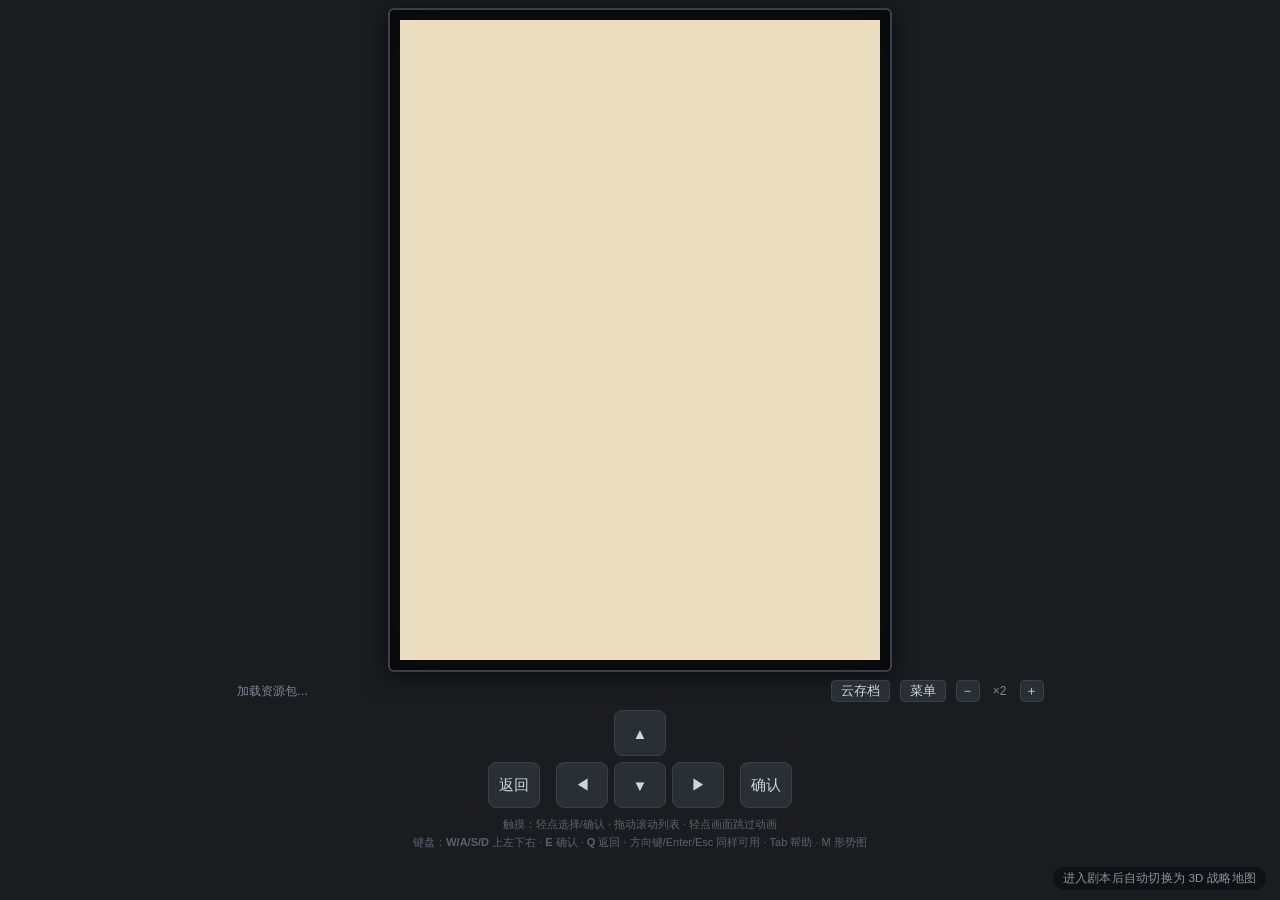
==== commit 88665b89: "P6 合并修复 + 阵营强区分 + 保留原版全部按键 合并本地 P6 整合线与远端 P6 视图线，修掉 6 个文件未解的冲突标记， 并落地 P6 文档 §8 的两条追加需求。  合并修复 - main" ====
--- a/original/site/index3d.html
+++ b/original/site/index3d.html
@@ -3,11 +3,7 @@
 <head>
 <meta charset="UTF-8">
 <meta name="viewport" content="width=device-width, initial-scale=1.0, maximum-scale=1.0, user-scalable=no">
-<<<<<<< HEAD
-<title>三国霸业 · 3D 重制 P7 最终验收版</title>
-=======
-<title>三国霸业 · 3D 重制</title>
->>>>>>> 398c3b1abf079205e39970d0b07db81b84d61f19
+<title>三国霸业 · 三维重制</title>
 <link rel="icon" href="data:image/svg+xml,%3Csvg xmlns='http://www.w3.org/2000/svg' viewBox='0 0 32 32'%3E%3Crect width='32' height='32' fill='%230c0e11'/%3E%3Ctext x='16' y='24' font-size='21' text-anchor='middle' fill='%23e0b04a'%3E%E9%9C%B8%3C/text%3E%3C/svg%3E">
 <link rel="stylesheet" href="style.css">
 <link rel="stylesheet" href="p1/style.css">
@@ -16,10 +12,7 @@
 <link rel="stylesheet" href="p4/style.css">
 <link rel="stylesheet" href="p5/style.css">
 <link rel="stylesheet" href="p6/style.css">
-<<<<<<< HEAD
 <link rel="stylesheet" href="p7/style.css">
-=======
->>>>>>> 398c3b1abf079205e39970d0b07db81b84d61f19
 <script type="importmap">
 {
   "imports": {
@@ -40,25 +33,20 @@
   <!-- ===================== HTML UI 层 ===================== -->
   <div id="p1-ui" data-p1-ui>
     <div id="p1-toolbar">
-<<<<<<< HEAD
-      <span class="p1-title">三国霸业 · P7 最终验收</span>
-=======
-      <span class="p1-title">三国霸业 · 三维</span>
+      <span class="p1-title">三国霸业 · 三维重制</span>
       <span id="p6-king" class="p1-chip">君主 —</span>
       <span id="p6-turn" class="p1-chip">—</span>
       <span id="p6-cursor" class="p1-chip">光标 —</span>
->>>>>>> 398c3b1abf079205e39970d0b07db81b84d61f19
       <span id="p1-phase" class="p1-chip">启动中</span>
       <span id="p3-chip" class="p1-chip">城市 UI 待命</span>
       <span id="p4-chip" class="p1-chip">战斗待命</span>
       <span id="p5-chip" class="p1-chip">操作待命</span>
-<<<<<<< HEAD
       <span id="p6-chip" class="p1-chip">整合待命</span>
       <span id="p7-chip" class="p1-chip">性能待命</span>
       <button type="button" class="p1-btn" id="p6-toggle-saves">存档</button>
       <button type="button" class="p1-btn" id="p7-toggle-perf">性能</button>
       <button type="button" class="p1-btn" id="p2-toggle-panel">地图调试</button>
-      <button type="button" class="p1-btn" id="p1-toggle-panel">P1 面板</button>
+      <button type="button" class="p1-btn" id="p1-toggle-panel">运行状态</button>
       <button type="button" class="p1-btn" id="p1-toggle-legacy">原版画面</button>
     </div>
 
@@ -73,7 +61,7 @@
       <p id="p6-save-gate" class="p6-gate"></p>
     </section>
 
-    <section id="p2-panel" class="p1-card" data-p1-ui-block></section>
+    <section id="p2-panel" class="p1-card hidden" data-p1-ui-block></section>
 
     <!-- P7：性能看板（只读诊断；不承载任何游戏操作） -->
     <section id="p7-perf" hidden data-p1-ui-block>
@@ -81,20 +69,17 @@
       <dl id="p7-perf-list"></dl>
       <p class="p7-note">GPU 时间与显存占用浏览器不暴露，面板如实留空，不做估算填充。</p>
     </section>
-    <div id="p2-hint">3D 战略地图 · 左键拖动 · 滚轮缩放 · 点击城市 = 原版选城（己方城进入城市管理）</div>
+    <div id="p2-hint">点击 = 移动原版光标（再点同格 = 确认） · 方向键/WASD 移动 · E 确认 · Q 返回 · 拖动平移 · 滚轮缩放</div>
     <div id="p6-hint">战略地图 · 点击城市进入管理 · 「存档」面板使用原版 ac()/oc()</div>
-=======
-      <button type="button" class="p1-btn" id="p2-toggle-panel">调试</button>
-      <button type="button" class="p1-btn" id="p1-toggle-panel">运行状态</button>
-      <button type="button" class="p1-btn" id="p1-toggle-legacy">原版画面</button>
+    <!-- P6 §8.1：阵营图例（颜色是表现层决定，不参与任何判定） -->
+    <div id="p2-legend" aria-label="阵营图例">
+      <span><i class="p2-dot p2-dot-mine"></i>我方</span>
+      <span><i class="p2-dot p2-dot-foe"></i>敌方</span>
+      <span><i class="p2-dot p2-dot-empty"></i>空城</span>
     </div>
-
-    <section id="p2-panel" class="p1-card hidden" data-p1-ui-block></section>
-    <div id="p2-hint">点击 = 移动原版光标（再点同格 = 确认） · 方向键/WASD 移动 · E 确认 · Q 返回 · 拖动平移 · 滚轮缩放</div>
 
     <!-- P6 底部操作条：与掌机/原版 zs() 同一套操作，按键直接投递原版键码 -->
     <div id="p6-ops" data-p6-ops></div>
->>>>>>> 398c3b1abf079205e39970d0b07db81b84d61f19
 
     <section id="p1-panel" class="p1-card hidden" data-p1-ui-block>
       <h2>运行状态</h2>
@@ -163,7 +148,7 @@
       <div id="help-note">触摸：轻点选择/确认 · 拖动滚动列表 · 轻点画面跳过动画<br>键盘：<b>W/A/S/D</b> 上左下右 · <b>E</b> 确认 · <b>Q</b> 返回 · 方向键/Enter/Esc 同样可用 · Tab 帮助 · M 形势图</div>
     </div>
     <div id="p6-menu-hint">进入剧本后自动切换为 3D 战略地图</div>
-    <div id="p6-peek-hint" hidden>原版画面（信息 / 形势图）· 按任意键或点击返回 3D 地图</div>
+    <div id="p6-peek-hint" hidden>原版画面（信息 / 形势图 / 菜单）· 按任意键或点击返回 3D 地图</div>
   </div>
 </div>
 
--- a/original/site/p1/style.css
+++ b/original/site/p1/style.css
@@ -140,3 +140,10 @@
   #p1-panel { width: calc(100vw - 28px); }
   #p6-menu-hint { display: none; }
 }
+
+/* 战斗场景：君主/光标属于战略地图信息，战斗里有自己的 HUD。
+   留着会让顶栏在 1600px 宽下折成两行，压住战斗地图上沿（实测会吃掉点击）。 */
+body[data-sango-scene="battle"] #p6-king,
+body[data-sango-scene="battle"] #p6-cursor {
+  display: none;
+}
--- a/original/site/p2/style.css
+++ b/original/site/p2/style.css
@@ -38,3 +38,19 @@
   #p2-panel { width: 280px; }
   #p2-hint { display: none; }
 }
+
+/* P6 §8.1：阵营图例 —— 与旗帜/地面环同色，帮助"一眼分敌我"（纯表现，不参与判定） */
+#p2-legend {
+  position: absolute; left: 16px; bottom: 42px; z-index: 9;
+  display: flex; gap: 12px; align-items: center;
+  padding: 5px 12px; border-radius: 999px;
+  background: rgba(12, 14, 17, .78); border: 1px solid var(--p1-line);
+  color: var(--p1-dim); font-size: 11.5px; pointer-events: none;
+}
+#p2-legend span { display: inline-flex; align-items: center; gap: 5px; }
+.p2-dot { width: 9px; height: 9px; border-radius: 50%; display: inline-block; }
+.p2-dot-mine { background: #2f6fd0; box-shadow: 0 0 6px rgba(47, 111, 208, .8); }
+.p2-dot-foe { background: #c0392b; box-shadow: 0 0 6px rgba(192, 57, 43, .8); }
+.p2-dot-empty { background: #4b5058; }
+body[data-sango-scene="battle"] #p2-legend { display: none; }
+body[data-sango-view="menu"] #p2-legend { display: none; }
--- a/original/site/p6/style.css
+++ b/original/site/p6/style.css
@@ -1,4 +1,3 @@
-<<<<<<< HEAD
 /* P6 全局整合层 —— 弹窗 / 提示 / 致命错误 / 存档面板
    沿用 P2~P5 的暗色木质 + 金色描边语汇，不引入新色系。
    两条铁律（P3 踩过）：
@@ -232,7 +231,6 @@
   font-size: 11px;
   pointer-events: none;
 }
-=======
 /* ==========================================================================
  * P6 3D 主界面 HUD —— 只做「原版操作在 3D 里的等价按键条 + 状态信息」
  *
@@ -249,6 +247,8 @@
   transform: translateX(-50%);
   z-index: 11;
   display: flex;
+  flex-wrap: wrap;              /* 11 个键（含菜单/缩放）在窄屏允许换行，不挤出屏幕 */
+  justify-content: center;
   align-items: flex-end;
   gap: 14px;
   padding: 5px 12px;
@@ -326,4 +326,9 @@
   pointer-events: none;
 }
 #p6-peek-hint[hidden] { display: none; }
->>>>>>> 398c3b1abf079205e39970d0b07db81b84d61f19
+
+/* 合并布局（P6 操作条 + P2 提示条）：P2 的兜底提示原本贴底居中，
+   会和 11 键操作条叠在一起；这里把它抬到操作条上方，两者都完整可读。 */
+body[data-sango-view="game"] #p2-hint {
+  bottom: 62px;
+}
